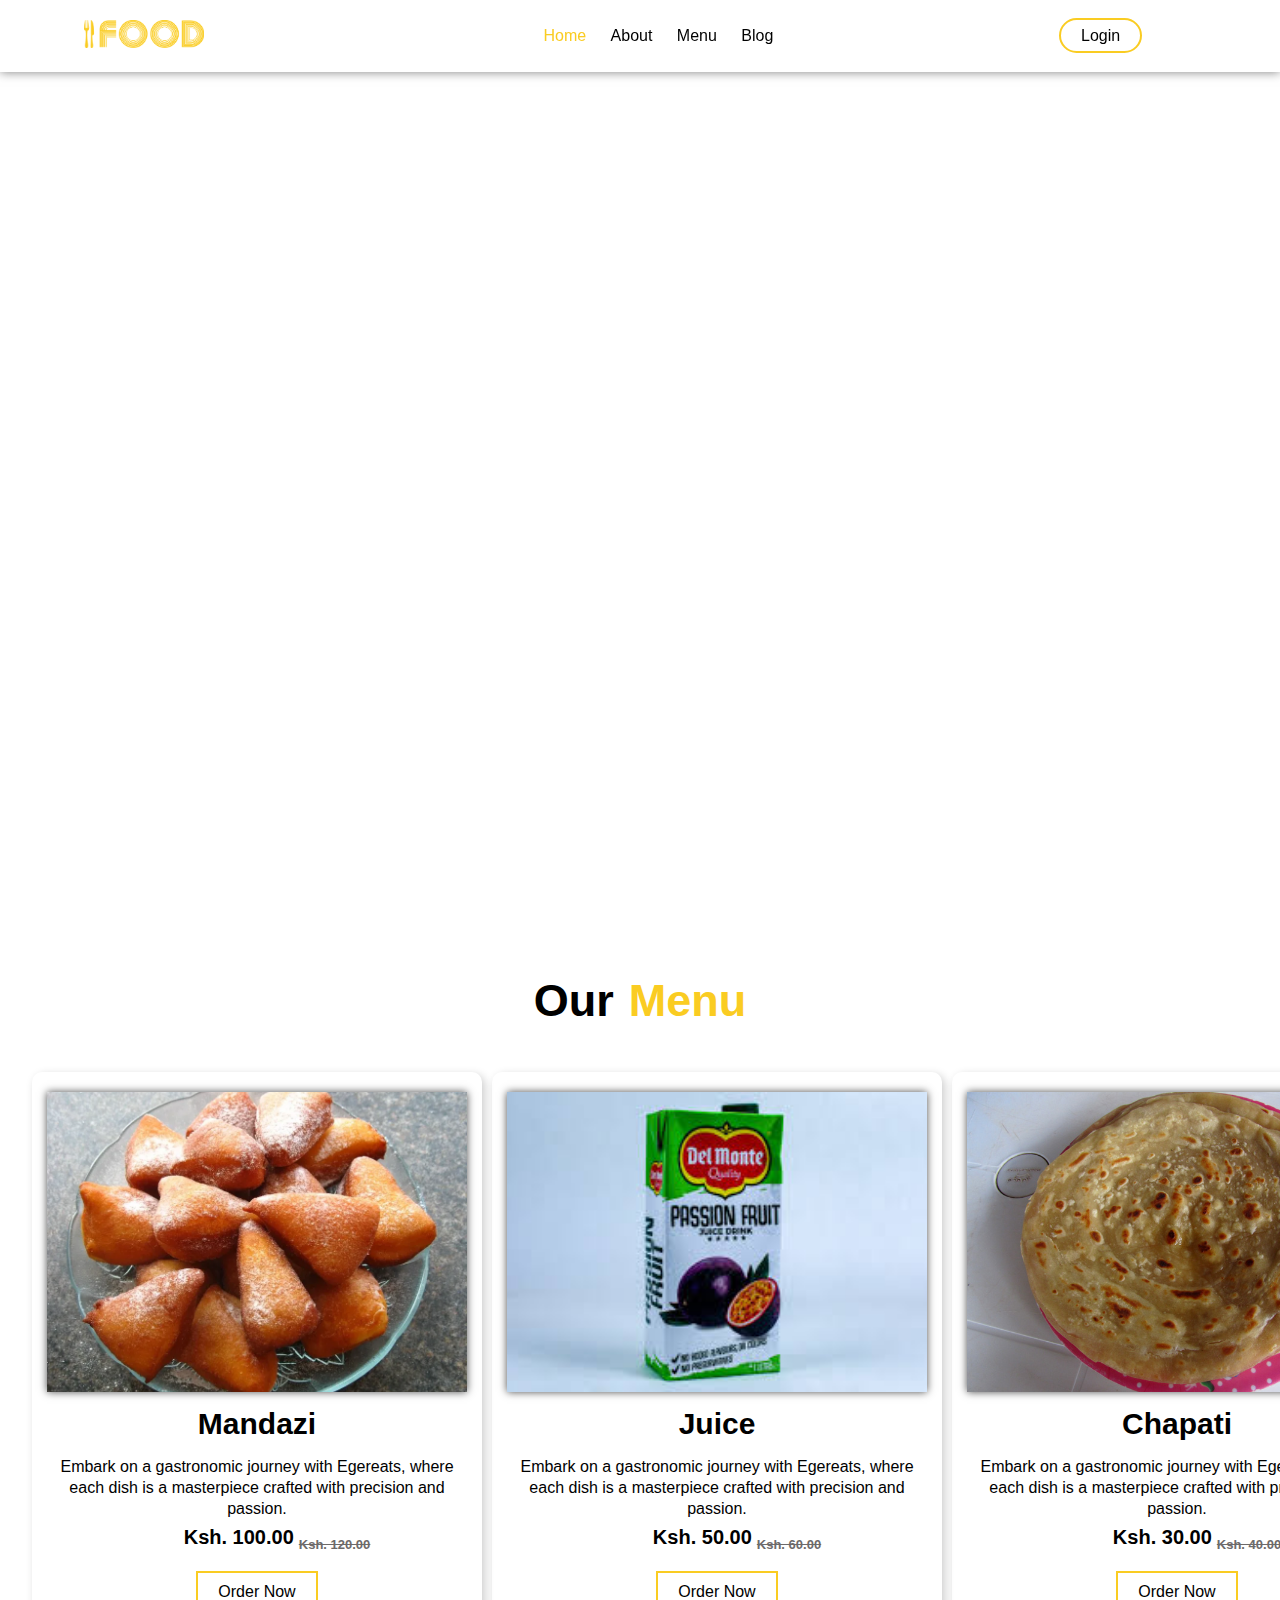
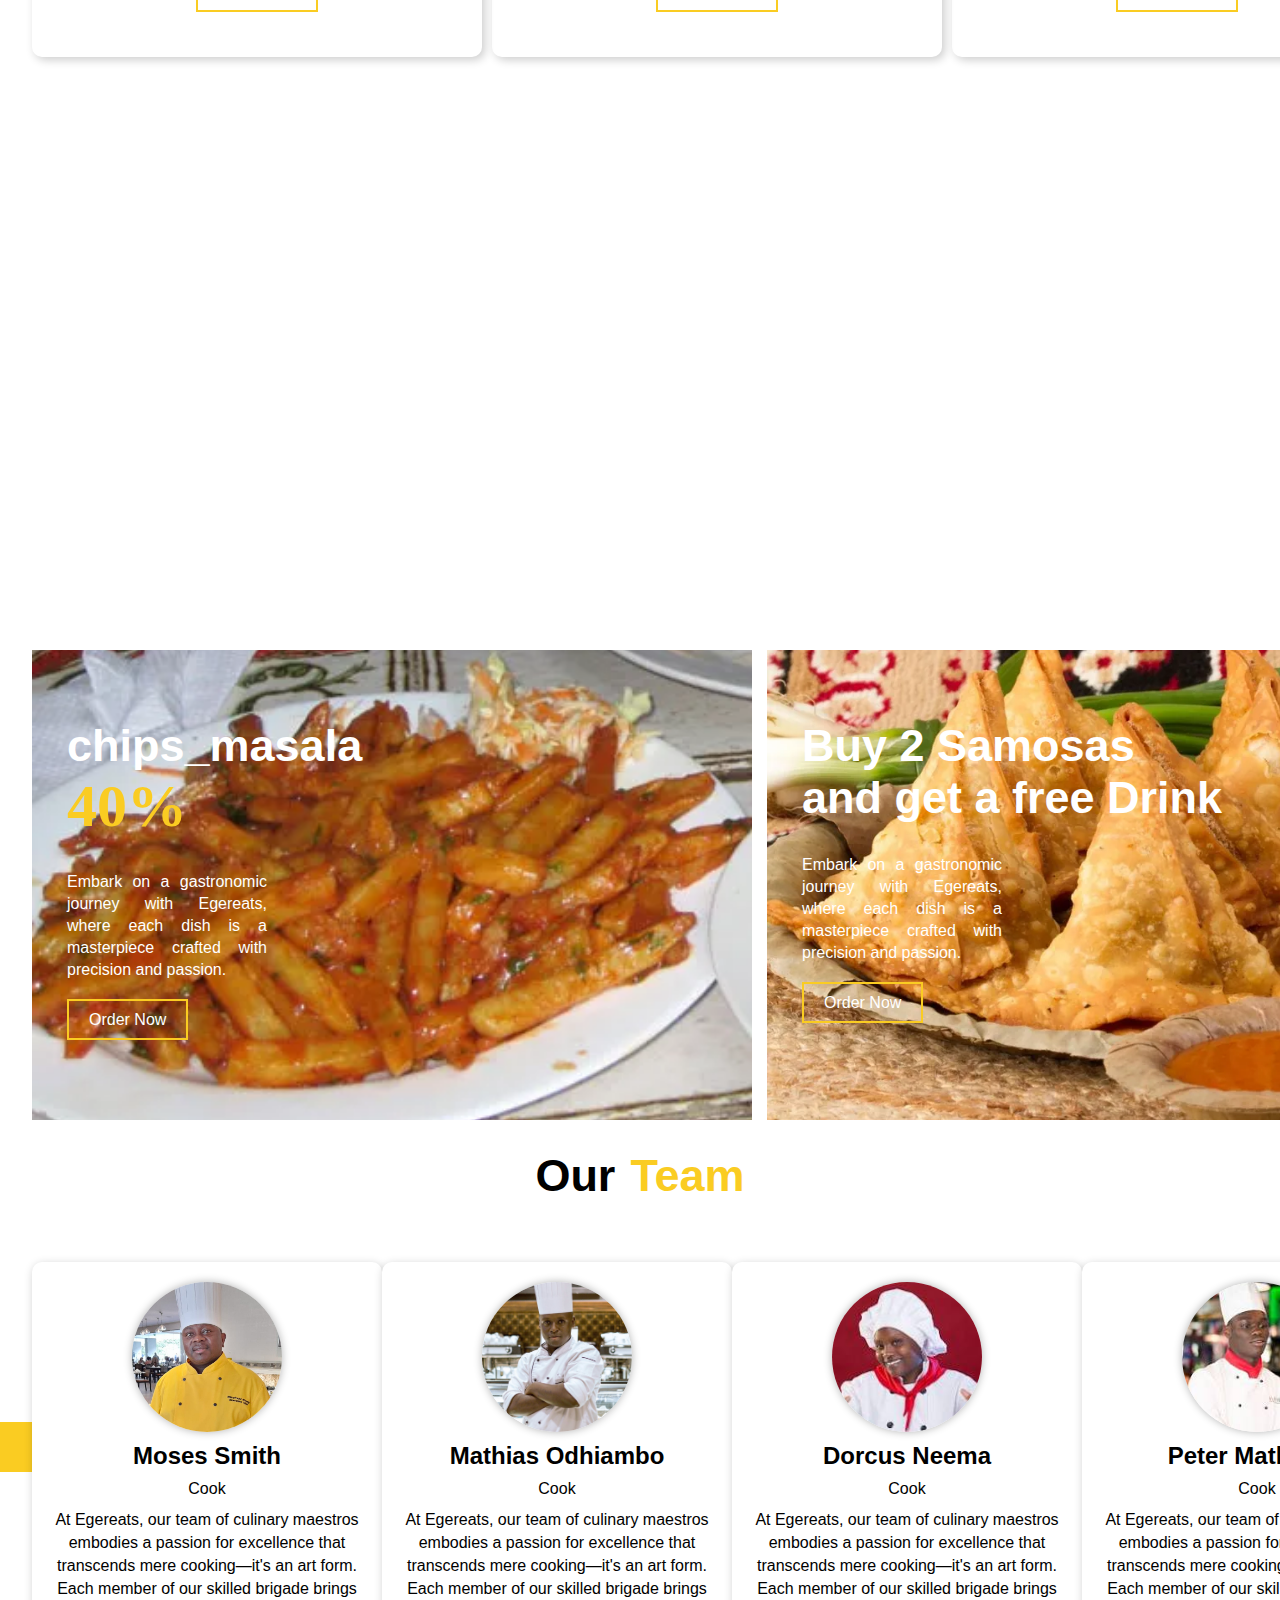
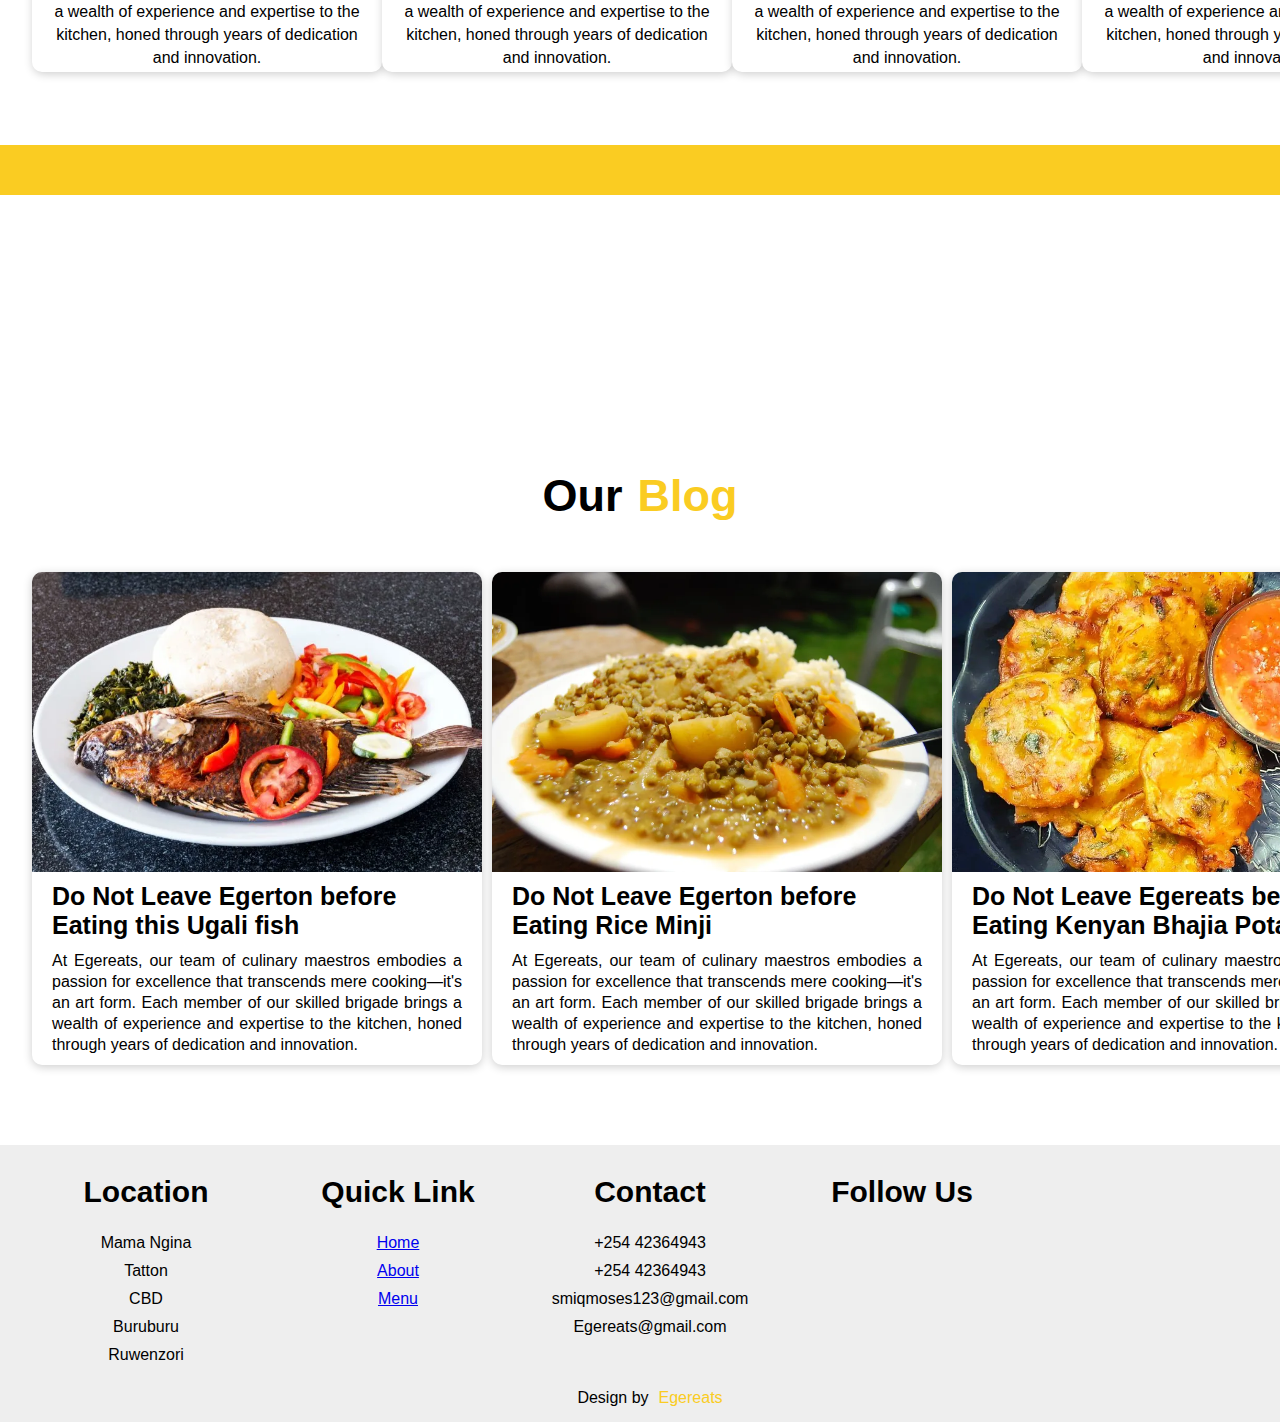
==== index.html @ f9013195 "first commit" ====
<!DOCTYPE html>
<html lang="en">
<head>
    <meta charset="UTF-8">
    <meta http-equiv="X-UA-Compatible" content="IE=edge">
    <meta name="viewport" content="width=device-width, initial-scale=1.0">
    <title>Egereats</title>
    <link rel="stylesheet" href="index.css">
    <link rel="stylesheet" href="https://cdnjs.cloudflare.com/ajax/libs/font-awesome/6.2.0/css/all.min.css" integrity="sha512-xh6O/CkQoPOWDdYTDqeRdPCVd1SpvCA9XXcUnZS2FmJNp1coAFzvtCN9BmamE+4aHK8yyUHUSCcJHgXloTyT2A==" crossorigin="anonymous" referrerpolicy="no-referrer" />
    <link rel="short icon" href="image/short_icon.png">
</head>
<body>

    <section id="Home">

        <nav>

            <div class="logo">
                <a href="index.html"><img src="image/logo.png"></a>
                
            </div>

            <ul>
                <li><a href="index.html" class="action">Home</a></li>
                <li><a href="about.html">About</a></li>
                <li><a href="menu.html">Menu</a></li>
                <li><a href="blog.html">Blog</a></li>
            </ul>

            <div class="login">
                <a href="login.html">Login</a>
            </div>

        </nav>

        <div class="main anim">

            <div class="main_text">

                <h1>Get <span>EgerEats</span> Fresh<span> Food</span> Ordered<br>in minutes</h1>

                <a href="menu.html" class="btn">Order Now</a>


                <p>
                    Indulge in a culinary adventure unlike any other with Egereats, where every bite is crafted with passion and dedication to tantalize your taste buds. 
                    Our agency doesn't just offer treats and food; we deliver an experience. 
                    From delectable sweets to savory delights, our menu is a celebration of flavors from around the world, meticulously curated to satisfy even the most discerning palate. 
                    With a commitment to quality ingredients and artisanal techniques, each dish reflects our unwavering dedication to excellence.
                    Whether you're craving a comforting classic or eager to explore bold new flavors, Egereats is your ultimate culinary companion. 
                    Elevate your dining experience and savor the extraordinary with Egereats today.
                </p>


            </div>

            <div class="main_image">
                <img src="pics/ugali_nyama.webp">
            </div>

        </div>

    </section>




        <!--Menu-->

    <div class="menu">

        <h1>Our<span>Menu</span></h1>

        <div class="menu_box">

            <div class="menu_card">

                <div class="menu_img">
                    <img src="pics/mandazi.webp">
                </div>

                <div class="menu_text">

                    <h2>Mandazi</h2>
                    <p>
                        Embark on a gastronomic journey with Egereats, where each dish is a 
                        masterpiece crafted with precision and passion. 
                    </p>

                    <p class="price">Ksh. 100.00<sub><del>Ksh. 120.00</del></sub></p>

                    <a href="menu.html" class="menu_btn">Order Now</a>

                </div>

            </div>

            <div class="menu_card">

                <div class="menu_img">
                    <img src="pics/juice-3.jpg">
                </div>

                <div class="menu_text">

                    <h2>Juice</h2>
                    <p>
                        Embark on a gastronomic journey with Egereats, 
                        where each dish is a masterpiece crafted with precision and passion. 
                        
                    </p>


                    <p class="price">Ksh. 50.00<sub><del>Ksh. 60.00</del></sub></p>

                    <a href="menu.html" class="menu_btn">Order Now</a>

                </div>

            </div>

            <div class="menu_card">

                <div class="menu_img">
                    <img src="pics/chapati.jpg">
                </div>

                <div class="menu_text">

                    <h2>Chapati</h2>
                    <p>
                        Embark on a gastronomic journey with Egereats, 
                        where each dish is a masterpiece crafted with precision and passion. 
                         
                    </p>


                    <p class="price">Ksh. 30.00<sub><del>Ksh. 40.00</del></sub></p>

                    <a href="menu.html" class="menu_btn">Order Now</a>

                </div>

            </div>

        </div>

    </div>




       <!--Offer-->

    <div class="offer">

        <div class="offer_box">

            <div class="offer_card_1">

                <div class="offer_img">
                    <img src="pics/chips_masala.webp">
                </div>

                <div class="offer_tag">

                    <h2>chips_masala</h2>
                    <h1>40%</h1>
                    <p>
                        Embark on a gastronomic journey with Egereats, 
                        where each dish is a masterpiece crafted with precision and passion. 
                         
                    </p>
                    <a href="menu.html" class="offer_btn">Order Now</a>

                </div>

            </div>

            <div class="offer_card_2">

                <div class="offer_img">
                    <img src="pics/Kenyan-food-Samosas-1.webp">
                </div>

                <div class="offer_tag">

                    <h2>Buy 2 Samosas<br> and get a free Drink</h2>
                    <p>
                        Embark on a gastronomic journey with Egereats, 
                        where each dish is a masterpiece crafted with precision and passion. 
                        
                    </p>
                    <a href="menu.html" class="offer_btn">Order Now</a>

                </div>

            </div>

        </div>

    </div>




    <!--Team-->

    <div class="team">

        <h1>Our<span>Team</span></h1>

        <div class="team_line_1"></div>
        <div class="team_line_2"></div>

        <div class="team_box">

            <div class="team_card">

                <div class="team_img">
                    <img src="pics/chef-1.jpg">
                </div>

                <div class="team_tag">

                    <h2>Moses Smith</h2>
                    <p class="job">Cook</p>
                    <p class="info">
                        At Egereats, our team of culinary maestros embodies a passion 
                        for excellence that transcends mere cooking—it's an art form. 
                        Each member of our skilled brigade brings a wealth of experience 
                        and expertise to the kitchen, honed through years of dedication and innovation. 
                    </p>

                </div>

            </div>

            <div class="team_card">

                <div class="team_img">
                    <img src="pics/chef-3.jpg">
                </div>

                <div class="team_tag">

                    <h2>Mathias Odhiambo</h2>
                    <p class="job">Cook</p>
                    <p class="info">
                        At Egereats, our team of culinary maestros embodies a passion 
                        for excellence that transcends mere cooking—it's an art form. 
                        Each member of our skilled brigade brings a wealth of experience
                         and expertise to the kitchen, honed through years of dedication and innovation. 
                    </p>

                </div>

            </div>

            <div class="team_card">

                <div class="team_img">
                    <img src="pics/chef-4.jpg">
                </div>

                <div class="team_tag">

                    <h2>Dorcus Neema</h2>
                    <p class="job">Cook</p>
                    <p class="info">
                        At Egereats, our team of culinary maestros embodies a passion for 
                        excellence that transcends mere cooking—it's an art form. 
                        Each member of our skilled brigade brings a wealth of experience
                        and expertise to the kitchen, honed through years of dedication and innovation. 
                    </p>

                </div>

            </div>

            <div class="team_card">

                <div class="team_img">
                    <img src="pics/chef-2.jpg">
                </div>

                <div class="team_tag">

                    <h2>Peter Mathenge</h2>
                    <p class="job">Cook</p>
                    <p class="info">
                        At Egereats, our team of culinary maestros embodies a passion 
                        for excellence that transcends mere cooking—it's an art form. 
                        Each member of our skilled brigade brings a wealth of experience 
                        and expertise to the kitchen, honed through years of dedication and innovation. 
                    </p>

                </div>

            </div>

        </div>

    </div>




    <!--Blog-->

    <div class="blog">

        <h1>Our<span>Blog</span></h1>

        <div class="blog_box">

            <div class="blog_card">

                <div class="blog_img">
                    <img src="pics/ugali_fish.webp">
                </div>

                <div class="blog_tag">

                    
                    <h3 class="blog_heading">
                        Do Not Leave Egerton before Eating this Ugali fish
                    </h3>

                    <p class="blog_text">
                        At Egereats, our team of culinary maestros embodies a passion 
                        for excellence that transcends mere cooking—it's an art form. 
                        Each member of our skilled brigade brings a wealth of experience
                        and expertise to the kitchen, honed through years of dedication and innovation. 
                    </p>

                </div>

            </div>

            <div class="blog_card">

                <div class="blog_img">
                    <img src="pics/rice_minji.webp">
                </div>

                <div class="blog_tag">

                    
                    <h3 class="blog_heading">
                        Do Not Leave Egerton before Eating Rice Minji
                    </h3>

                    <p class="blog_text">
                        At Egereats, our team of culinary maestros embodies a passion 
                        for excellence that transcends mere cooking—it's an art form. 
                        Each member of our skilled brigade brings a wealth of experience 
                        and expertise to the kitchen, honed through years of dedication and innovation. 
                    </p>

                </div>

            </div>

            <div class="blog_card">

                <div class="blog_img">
                    <img src="pics/Kenyan-Bhajia-Potato-Fritters.webp">
                </div>

                <div class="blog_tag">

                   
                    <h3 class="blog_heading">
                        Do Not Leave Egereats before Eating Kenyan Bhajia Potato
                    </h3>

                    <p class="blog_text">
                        At Egereats, our team of culinary maestros embodies a passion 
                        for excellence that transcends mere cooking—it's an art form. 
                        Each member of our skilled brigade brings a wealth of experience 
                        and expertise to the kitchen, honed through years of dedication and innovation. 
                    </p>

                    
                </div>

            </div>

        </div>

    </div>



  
    <!--Footer-->

    <footer>

        <div class="footer_main">

            <div class="footer_tag">

                <h2>Location</h2>
                <p>Mama Ngina</p>
                <p>Tatton</p>
                <p>CBD</p>
                <p>Buruburu</p>
                <p>Ruwenzori</p>

            </div>

            <div class="footer_tag">

                <h2>Quick Link</h2>
                <p><a href="index.html" class="action">Home</a></p>
                <p><a href="about.html">About</a></p>
                <p><a href="menu.html">Menu</a></p>
            </div>

            <div class="footer_tag">

                <h2>Contact</h2>
                <p>+254 42364943</p>
                <p>+254 42364943</p>
                <p>smiqmoses123@gmail.com</p>
                <p>Egereats@gmail.com</p>

            </div>

            <div class="footer_tag">

                <h2>Follow Us</h2>
                <i class="fa-brands fa-facebook-f"></i>
                <i class="fa-brands fa-twitter"></i>
                <i class="fa-brands fa-instagram"></i>
                <i class="fa-brands fa-linkedin-in"></i>

            </div>

        </div>

        <p class="end">Design by<span> Egereats</span></p>

    </footer>



    <script src="app.js"></script>    
</body>
</html>
---- index.css ----
*{
    margin: 0;
    padding: 0;
    box-sizing: border-box;
    font-family: sans-serif;
}

section{
    width: 100%;
    height: 100vh;
}

section nav{
    display: flex;
    align-items: center;
    justify-content: space-around;
    background: #fff;
    position: fixed;
    right: 0;
    left: 0;
    z-index: 1000;
    box-shadow: 0 0 10px rgba(0,0,0,0.5);
}

section nav .logo img{
    width: 120px;
    margin: 20px 0;
    position: relative;
    left: -45%;
    cursor: pointer;
}

section nav ul{
    list-style: none;
}

section nav ul li{
    display: inline-block;
    margin: 0 10px;
}

section nav ul li a{
    color: black;
    text-decoration: none;
    transition: 0.3s;
}

section nav ul li a.action{
    color: #facc22;
}

section nav ul li a:hover{
    color: #facc22;
}

section nav .login a{
    color: #000;
    text-decoration: none;
    border: 2px solid #facc22;
    border-radius: 20px;
    padding: 7px 20px;
    transition: 0.3s;
}

section nav .login a:hover{
    background: #facc22;
    color: #fff;
}

section .main{
    display: flex;
    align-items: center;
    justify-content: space-around;
    position: relative;
    top: 80px;
}

section .main .main_text h1{
    color: #000;
    font-size: 75px;
    position: relative;
    top: -25px;
    left: 5%;
}

section .main .main_text h1 span{
    color: #facc22;
    font-family: polo;
}

section .main .main_text p{
    color: #000;
    width: 650px;
    position: relative;
    top: 20px;
    left: 5%;
    line-height: 23px;
    text-align: justify;
}

section .main .main_text .btn i{
    margin-right: 8px;
}

section .main .main_text .btn{
    color: #000;
    text-decoration: none;
    border: 2px solid #facc22;
    padding: 10px 20px;
    position: relative;
    top: 5px;
    left: 50%;
    transition: 0.3s;
}

section .main .main_text .btn:hover{
    color: #fff;
}

section .main .main_text .btn::before{
    content: '';
    position: absolute;
    top: 0;
    left: 0;
    width: 0;
    height: 100%;
    background: #facc22;
    z-index: -1;
    transition: 0.3s;
}

section .main .main_text .btn:hover::before{
    top: unset;
    width: 100%;
    bottom: 0;
}

section .main .main_image img{
    width: 650px;
    animation: animate 5s linear infinite;
    border-radius: 50%;
}




/*Menu*/

.menu{
    width: 100%;
    height: 150vh;
    padding: 75px 0;
}

.menu h1{
    display: flex;
    align-items: center;
    justify-content: center;
    font-size: 45px;
    color: #000;
}

.menu h1 span{
    color: #facc22;
    margin-left: 15px;
}

.menu .menu_box{
    width: 95%;
    margin: 45px auto 0 auto;
    display: grid;
    grid-gap: 30px 10px;
    grid-template-columns: 1fr 1fr 1fr;
}

.menu .menu_box .menu_card{
    /* background-image: url(image/menu_card_bg.png); */
    background-size: cover;
    background-position: center;
    margin: 0 auto;
    width: 450px;
    height: 585px;
    text-align: center;
    cursor: pointer;
    padding: 20px 0;
    border-radius: 10px;
    box-shadow: 3px 3px 10px rgba(0,0,0,0.2);
}

.menu .menu_box .menu_card .menu_img{
    margin: 0 auto;
    width: 420px;
    height: 300px;
    margin-bottom: 15px;
    box-shadow: 0 0 8px rgba(0,0,0,0.7);
}

.menu .menu_box .menu_card .menu_img img{
    width: 100%;
    height: 100%;
    object-fit: cover;
    object-position: center;
}

.menu .menu_box .menu_card .menu_text h2{
    font-size: 30px;
    margin-bottom: 15px;
}

.menu .menu_box .menu_card .menu_text p{
    line-height: 21px;
    margin-bottom: 15px;
    margin: 0 auto;
    width: 400px;
}

.menu .menu_box .menu_card .menu_text .menu_icon{
    color: #facc22;
    margin: 8px 0;
}

.menu .menu_box .menu_card .menu_text .price{
    font-weight: bold;
    font-size: 20px;
    padding: 8px 0;
    margin-left: 45px;
}

.menu .menu_box .menu_card .menu_text .price sub{
    margin-left: 5px;
    color: #6d6a6a;
    font-size: 13px;
}

.menu .menu_box .menu_card .menu_text .menu_btn{
    color: #000;
    text-decoration: none;
    padding: 10px 20px;
    border: 2px solid #facc22;
    position: relative;
    top: 20px;
    z-index: 5;
    transition: 0.3s;
}

.menu .menu_box .menu_card .menu_text .menu_btn:hover{
    color: #fff;
}

.menu .menu_box .menu_card .menu_text .menu_btn::before{
    content: '';
    position: absolute;
    top: 0;
    left: 0;
    width: 0;
    height: 100%;
    background-color: #facc22;
    z-index: -1;
    transition: 0.3s;
}

.menu .menu_box .menu_card .menu_text .menu_btn:hover::before{
    top: unset;
    bottom: 0;
    width: 100%;
}

.menu .menu_box .menu_card .menu_text .menu_btn i{
    margin-right: 8px;
}


/*Offer*/

.offer{
    width: 100%;
    height: auto;
    margin-bottom: 20px;
}

.offer .offer_box{
    width: 95%;
    display: grid;
    grid-template-columns: 1fr 1fr;
    grid-gap: 0 15px;
    margin: 0 auto;
}

.offer .offer_box .offer_card_1{
    width: 720px;
    height: 470px;
}

.offer .offer_box .offer_card_1 .offer_img{
    width: 720px;
    height: 470px;
}

.offer .offer_box .offer_card_1 .offer_img img{
    width: 100%;
    height: 100%;
    object-fit: cover;
    object-position: center;
}

.offer .offer_box .offer_card_1 .offer_tag{
    position: relative;
    bottom: 400px;
    color: #fff;
    padding: 0 35px;
}

.offer .offer_box .offer_card_1 .offer_tag h2{
    font-size: 45px;
}

.offer .offer_box .offer_card_1 .offer_tag h1{
    font-family: QuillScript;
    font-size: 60px;
    color: #facc22;
}

.offer .offer_box .offer_card_1 .offer_tag p{
    margin-top: 30px;
    width: 200px;
    text-align: justify;
    line-height: 22px;
}

.offer .offer_box .offer_card_1 .offer_tag .offer_btn{
    color: #fff;
    border: 2px solid #facc22;
    padding: 10px 20px;
    text-decoration: none;
    position: relative;
    top: 30px;
    z-index: 2;
    transition: 0.3s;
}

.offer .offer_box .offer_card_1 .offer_tag .offer_btn::before{
    content: '';
    position: absolute;
    top: 0;
    left: 0;
    background-color: #facc22;
    width: 0;
    height: 100%;
    transition: 0.3s;
    z-index: -1;
}

.offer .offer_box .offer_card_1 .offer_tag .offer_btn:hover::before{
    width: 100%;
}

.offer .offer_box .offer_card_1 .offer_tag .offer_btn i{
    margin-right: 8px;
}

.offer .offer_box .offer_card_2{
    width: 720px;
    height: 470px;
}

.offer .offer_box .offer_card_2 .offer_img{
    width: 720px;
    height: 470px;
}

.offer .offer_box .offer_card_2 .offer_img img{
    width: 100%;
    height: 100%;
    object-fit: cover;
    object-position: center;
}

.offer .offer_box .offer_card_2 .offer_tag{
    position: relative;
    bottom: 400px;
    color: #fff;
    padding: 0 35px;
}

.offer .offer_box .offer_card_2 .offer_tag h2{
    font-size: 45px;
}

.offer .offer_box .offer_card_2 .offer_tag h1{
    font-family: QuillScript;
    font-size: 60px;
    color: #facc22;
}

.offer .offer_box .offer_card_2 .offer_tag p{
    margin-top: 30px;
    width: 200px;
    text-align: justify;
    line-height: 22px;
}

.offer .offer_box .offer_card_2 .offer_tag .offer_btn{
    color: #fff;
    border: 2px solid #facc22;
    padding: 10px 20px;
    text-decoration: none;
    position: relative;
    top: 30px;
    z-index: 2;
    transition: 0.3s;
}

.offer .offer_box .offer_card_2 .offer_tag .offer_btn::before{
    content: '';
    position: absolute;
    top: 0;
    left: 0;
    background-color: #facc22;
    width: 0;
    height: 100%;
    transition: 0.3s;
    z-index: -1;
}

.offer .offer_box .offer_card_2 .offer_tag .offer_btn:hover::before{
    width: 100%;
}

.offer .offer_box .offer_card_2 .offer_tag .offer_btn i{
    margin-right: 8px;
}





/*Team*/

.team{
    width: 100%;
    height: 100vh;
    padding: 10px 0;
}

.team h1{
    display: flex;
    align-items: center;
    justify-content: center;
    font-size: 45px;
}

.team h1 span{
    color: #facc22;
    margin-left: 15px;
}

.team .team_line_1{
    width: 100%;
    height: 50px;
    background: #facc22;
    position: relative;
    top: 25%;
    z-index: 1;
}

.team .team_line_2{
    width: 100%;
    height: 50px;
    background: #facc22;
    position: relative;
    top: 56%;
    z-index: 1;
}

.team .team_box{
    width: 95%;
    height: auto;
    margin: 0 auto;
    position: relative;
    bottom: 55px;
    padding: 15px 0;
    display: grid;
    grid-template-columns: 1fr 1fr 1fr 1fr;
    grid-gap: 0;
}

.team .team_box .team_card{
    width: 350px;
    height: 410px;
    background: #fff;
    padding: 20px;
    text-align: center;
    border-radius: 10px;
    margin: 0 auto;
    z-index: 5;
    box-shadow: 1px 2px 10px rgba(0,0,0,0.2);
}

.team .team_box .team_card .team_img{
    display: flex;
    align-items: center;
    justify-content: center;
}

.team .team_box .team_card .team_img img{
    width: 150px;
    height: 150px;
    border-radius: 50%;
    object-fit: cover;
    object-position: center;
    box-shadow: 0 0 8px rgba(0,0,0,0.3);
}

.team .team_box .team_card .team_tag h2{
    margin: 10px 0;
}

.team .team_box .team_card .team_tag p.info{
    text-align: center;
    line-height: 23px;
    margin-top: 10px;
}



/*Blog*/

.blog{
    width: 100%;
    height: auto;
    padding: 30px 0;
}

.blog h1{
    color: #000;
    display: flex;
    align-items: center;
    justify-content: center;
    font-size: 45px;
}

.blog h1 span{
    color: #facc22;
    margin-left: 15px;
}

.blog .blog_box{
    width: 95%;
    margin: 50px auto;
    display: grid;
    grid-template-columns: 1fr 1fr 1fr;
    grid-gap: 10px;
}

.blog .blog_box .blog_card{
    margin: 0 auto;
    width: 450px;
    height: auto;
    border-radius: 10px;
    box-shadow: 0 2px 10px rgba(0,0,0,0.2);
}

.blog .blog_box .blog_card .blog_img{
    width: 450px;
    height: 300px;
    overflow: hidden;
    border-top-left-radius: 10px;
    border-top-right-radius: 10px;
}

.blog .blog_box .blog_card .blog_img img{
    width: 100%;
    height: 100%;
    object-fit: cover;
    object-position: center;
}

.blog .blog_box .blog_card .blog_tag .blog_date{
    width: 100%;
    color: #facc22;
    padding: 15px 0 0 20px;
    font-size: 14px;
}

.blog .blog_box .blog_card .blog_tag .blog_date i{
    margin-left: 8px;
    font-size: 14px;
    cursor: pointer;
}

.blog .blog_box .blog_card .blog_tag .blog_heading{
    padding: 10px 20px 10px 20px;
    font-size: 25px;
}

.blog .blog_box .blog_card .blog_tag .blog_text{
    padding: 0 20px 10px 20px;
    text-align: justify;
    line-height: 21px;
}

.blog .blog_box .blog_card .blog_tag hr{
    width: 95%;
    margin: 0 auto;
    height: 1px;
    border: 0;
    background: #facc22;
    border-radius: 5px;
}

.blog .blog_box .blog_card .blog_tag .view_and_like{
    padding: 10px 20px 25px 20px;
    display: flex;
    align-items: center;
    justify-content: space-between;
}

.blog .blog_box .blog_card .blog_tag .view_and_like .view{
    display: flex;
    align-items: center;
}

.blog .blog_box .blog_card .blog_tag .view_and_like .view p{
    margin-right: 10px;
    font-size: 14px;
}

.blog .blog_box .blog_card .blog_tag .view_and_like .like{
    display: flex;
    align-items: center;
    font-size: 14px;
}

.blog .blog_box .blog_card .blog_tag .view_and_like .like i{
    cursor: pointer;
    margin-left: 5px;
}




/*Footer*/

footer{
    width: 100%;
    padding: 30px 0 0 20px;
    background: #eeeeee;
}

footer .footer_main{
    display: grid;
    grid-template-columns: 1fr 1fr 1fr 1fr 1fr;
}

footer .footer_main .footer_tag{
    text-align: center;
}

footer .footer_main .footer_tag h2{
    color: #000;
    margin-bottom: 25px;
    font-size: 30px;
}

footer .footer_main .footer_tag p{
    margin: 10px 0;
}

footer .footer_main .footer_tag i{
    margin: 0 5px;
    cursor: pointer;
}

footer .footer_main .footer_tag i:hover{
    color: #facc22;
}

footer .end{
    display: flex;
    align-items: center;
    justify-content: center;
    padding: 15px 0;
}

footer .end span{
    color: #facc22;
    margin-left: 10px;
}

::-webkit-scrollbar{
    width: 10px;
}

::-webkit-scrollbar-thumb{
    background: #facc22;
    border-radius: 30px;
}

.anim{
    opacity: 0;
    transform: translateY(40px);
    animation: moveup 0.5s linear forwards;
}

@keyframes moveup{
    100%{
        opacity: 1;
        transform: translateY(0);
    }
}


@keyframes animate{
    0%{
        transform: scale(1.1);
    }
    50%{
        transform: scale(1);
    }
    100%{
        transform: scale(1.1);
    }
}
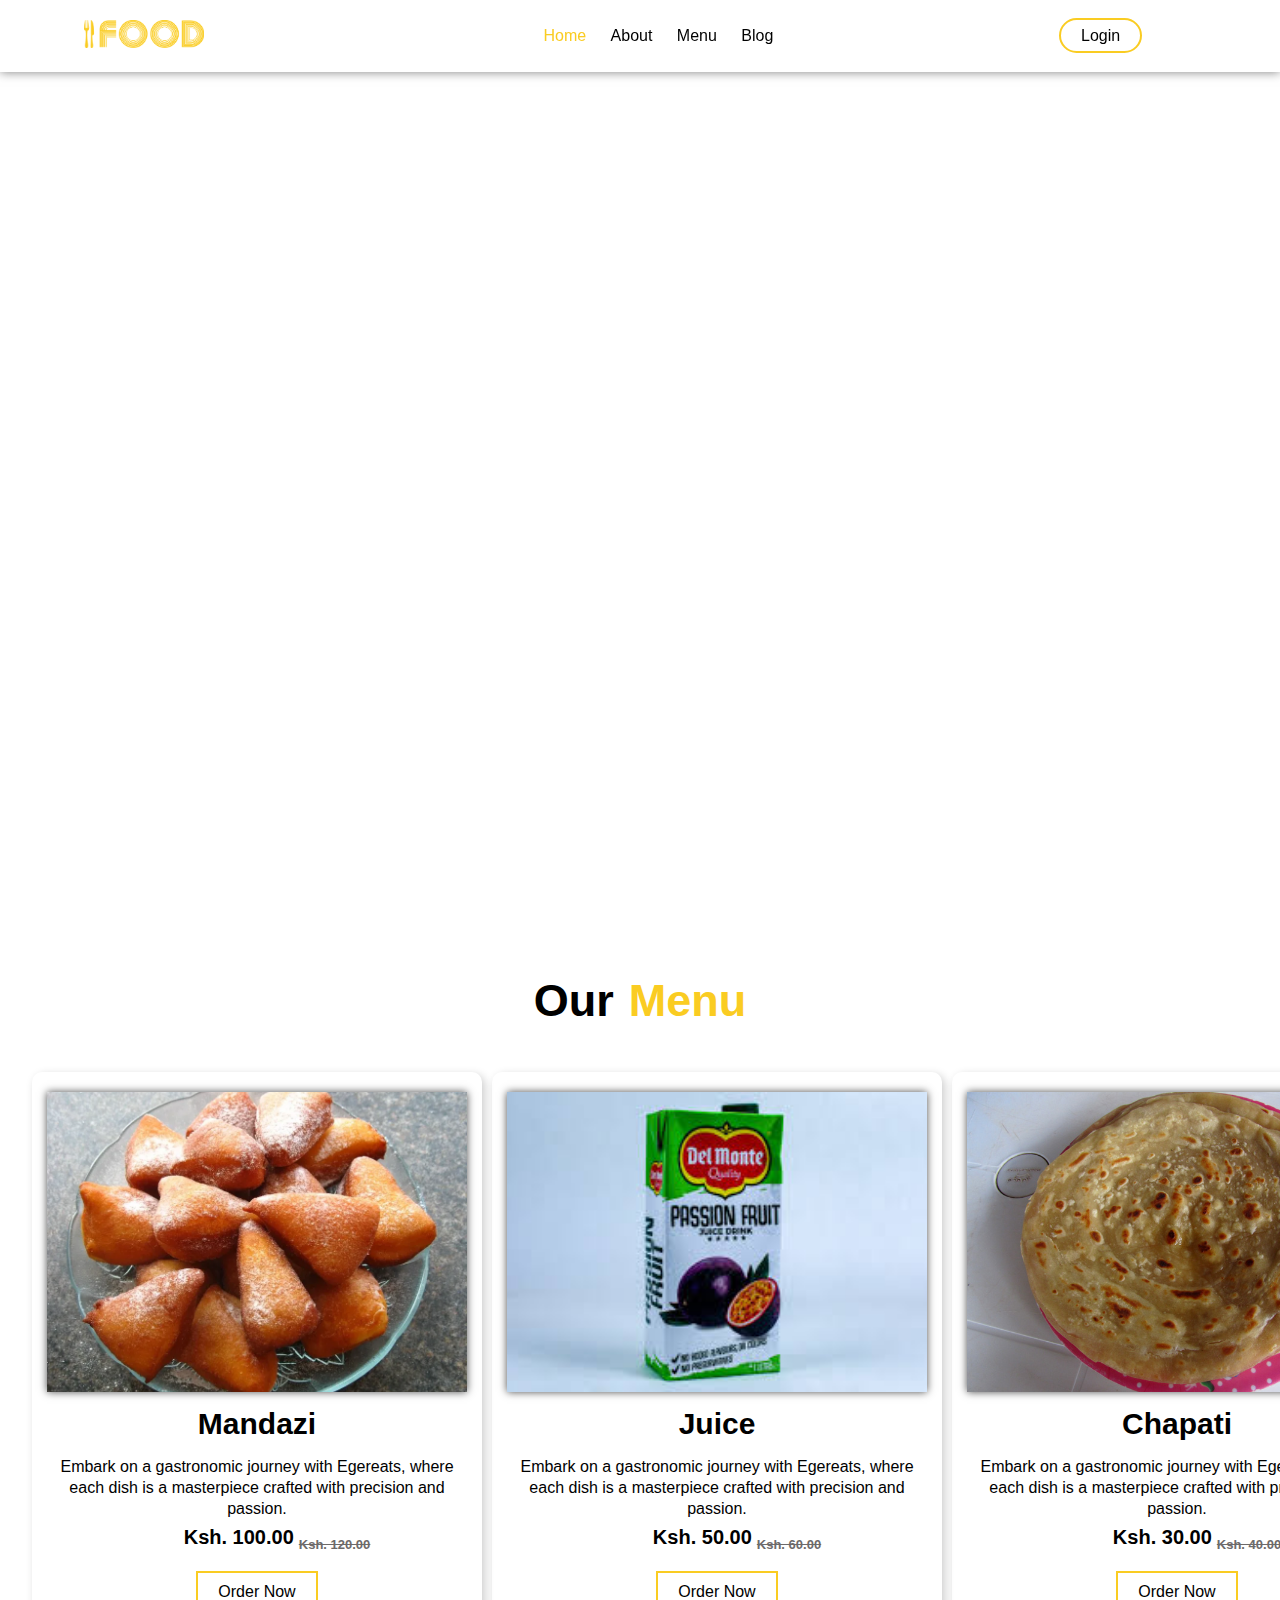
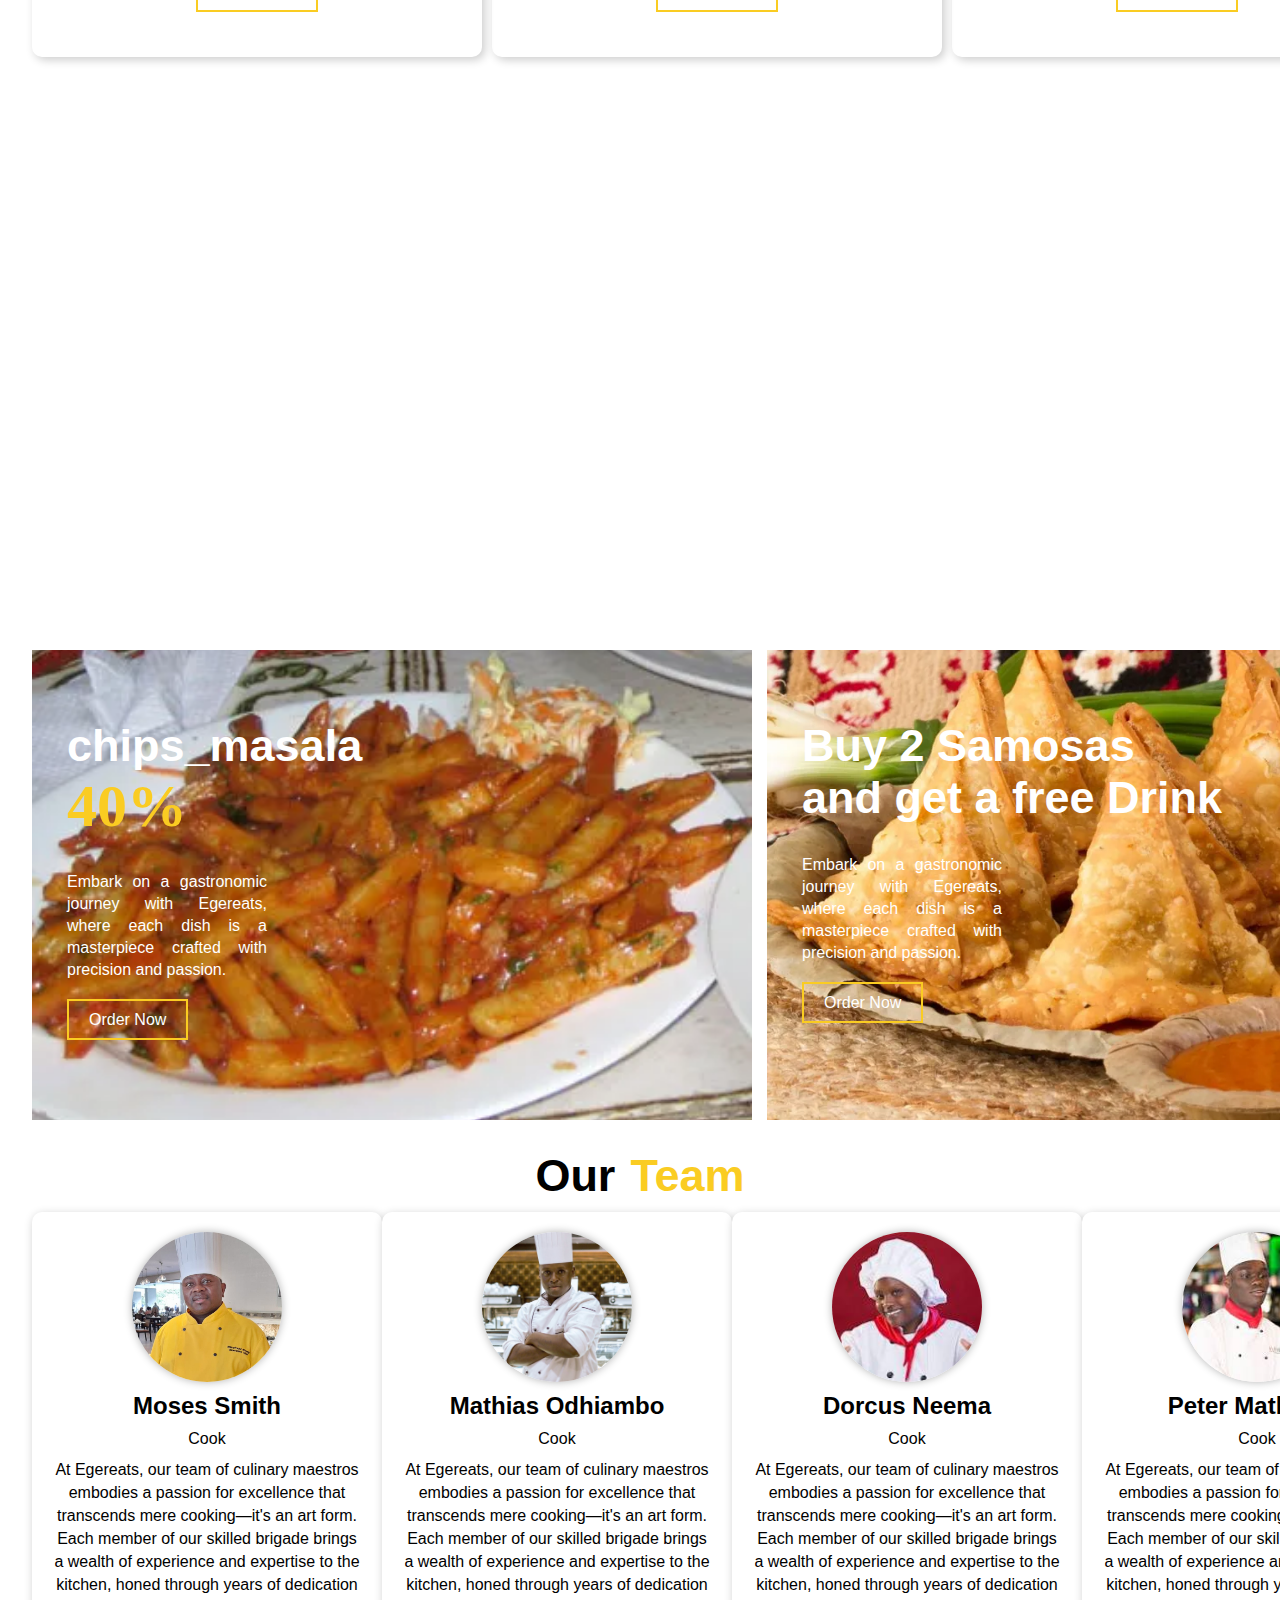
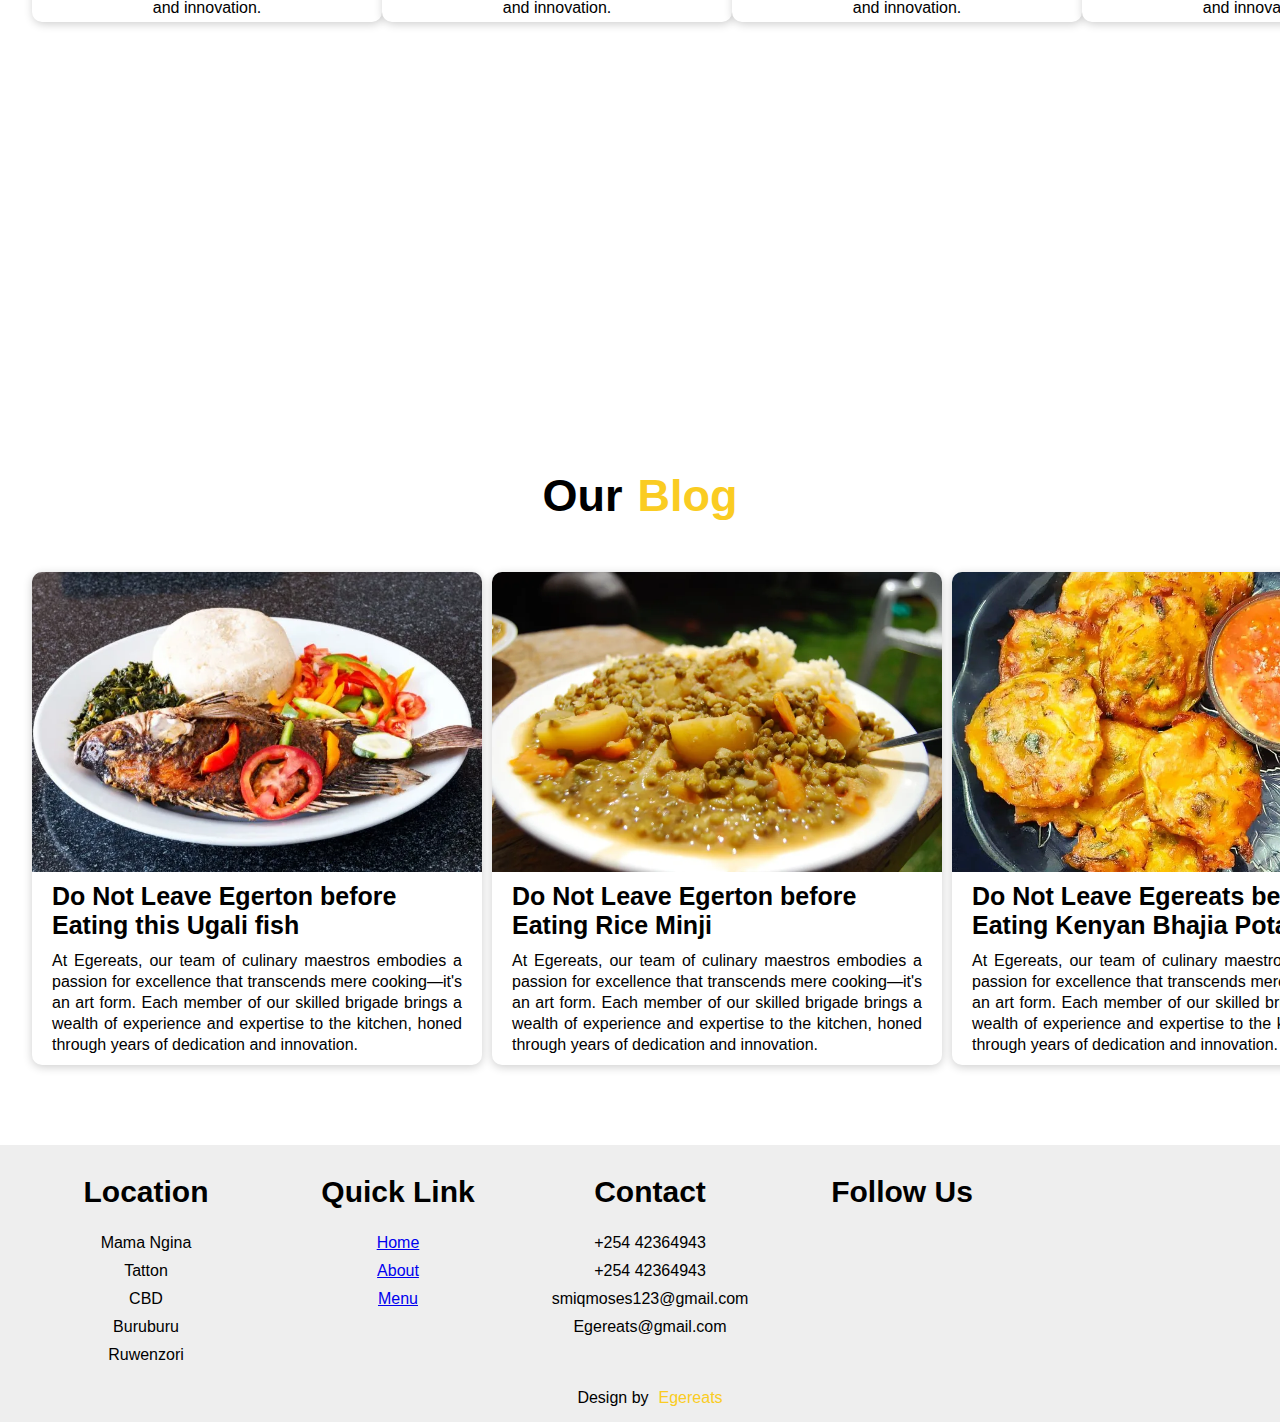
==== commit e188619f: "second commit" ====
--- a/index.html
+++ b/index.html
@@ -8,6 +8,8 @@
     <link rel="stylesheet" href="index.css">
     <link rel="stylesheet" href="https://cdnjs.cloudflare.com/ajax/libs/font-awesome/6.2.0/css/all.min.css" integrity="sha512-xh6O/CkQoPOWDdYTDqeRdPCVd1SpvCA9XXcUnZS2FmJNp1coAFzvtCN9BmamE+4aHK8yyUHUSCcJHgXloTyT2A==" crossorigin="anonymous" referrerpolicy="no-referrer" />
     <link rel="short icon" href="image/short_icon.png">
+    <script src="https://cdn.jsdelivr.net/npm/bootstrap@5.2.3/dist/js/bootstrap.bundle.min.js"></script>
+
 </head>
 <body>
 
@@ -47,8 +49,7 @@
                     Our agency doesn't just offer treats and food; we deliver an experience. 
                     From delectable sweets to savory delights, our menu is a celebration of flavors from around the world, meticulously curated to satisfy even the most discerning palate. 
                     With a commitment to quality ingredients and artisanal techniques, each dish reflects our unwavering dedication to excellence.
-                    Whether you're craving a comforting classic or eager to explore bold new flavors, Egereats is your ultimate culinary companion. 
-                    Elevate your dining experience and savor the extraordinary with Egereats today.
+                    
                 </p>
 
 
@@ -210,9 +211,6 @@
 
         <h1>Our<span>Team</span></h1>
 
-        <div class="team_line_1"></div>
-        <div class="team_line_2"></div>
-
         <div class="team_box">
 
             <div class="team_card">
--- a/index.css
+++ b/index.css
@@ -454,30 +454,12 @@
     margin-left: 15px;
 }
 
-.team .team_line_1{
-    width: 100%;
-    height: 50px;
-    background: #facc22;
-    position: relative;
-    top: 25%;
-    z-index: 1;
-}
-
-.team .team_line_2{
-    width: 100%;
-    height: 50px;
-    background: #facc22;
-    position: relative;
-    top: 56%;
-    z-index: 1;
-}
-
 .team .team_box{
     width: 95%;
     height: auto;
     margin: 0 auto;
     position: relative;
-    bottom: 55px;
+    bottom: 5px;
     padding: 15px 0;
     display: grid;
     grid-template-columns: 1fr 1fr 1fr 1fr;
@@ -720,4 +702,213 @@
     100%{
         transform: scale(1.1);
     }
+}
+
+
+@media only screen and (max-width: 600px) {
+    .left, .main, .right {
+      width: 100%; /* The width is 100%, when the viewport is 800px or smaller */
+    }
+
+    /* navigation */
+    section{
+        width: 100%;
+        height: 100vh;
+    }
+    
+    section nav{
+        display: flex;
+        align-items: left;
+        justify-content: flex-start;
+        height: 10vh;
+        position: fixed;
+        right: 0;
+        left: 0;
+        z-index: 1000;
+        box-shadow: 0 0 10px rgba(0,0,0,0.5);
+    }
+    
+    section nav .logo img{
+        display: none;
+
+    }
+    
+    
+    section nav ul li{
+        display: inline-block;
+        margin: 0 10px;
+    }
+    
+    section nav ul li a{
+        text-align: left;
+    }
+       
+    
+    section .main{
+        display: flex;
+        align-items: center;
+        justify-content: space-around;
+        position: relative;
+        top: 80px;
+    }
+    
+    section .main .main_text h1{
+        font-size: 30px;
+        left: 0;
+    }
+    
+    
+    section .main .main_text p{
+        width: 300px;
+    }
+    
+    
+    section .main .main_text .btn{
+        padding: 7px 15px;
+        left: 0;
+    }
+     
+    section .main .main_image img{
+        visibility: hidden;
+        display: none;
+
+    }
+    
+    /* our menu */
+    .menu{
+        width: 100%;
+        height: 380vh;
+             
+    }
+    
+    .menu h1{
+        font-size: 45px;
+        justify-items: flex-start;
+        
+    }
+    
+    
+    .menu .menu_box{
+        width: 95%;
+        display: list-item;
+        margin: 45px auto 0 auto;
+        grid-gap: 30px 10px;
+        grid-template-columns: 1fr 1fr 1fr;
+    }
+    
+    .menu .menu_box .menu_card{
+        display: grid;
+        margin: 0 auto;
+        max-width: 350px;
+        text-align: center;
+        grid-template-columns: 1fr;
+        grid-auto-rows: auto;
+       
+    }
+    
+    .menu .menu_box .menu_card .menu_img{
+        margin: 0 auto;
+        width: 100%;
+        max-width: 250px;
+        margin-left: 8%;
+        height: 300px;
+        margin-bottom: 15px;
+        box-shadow: 0 0 8px rgba(0,0,0,0.7);
+    }
+    
+    .menu .menu_box .menu_card .menu_img img{
+        width: 100%;
+        margin-left: 0%;
+        
+    }
+    
+    .menu .menu_box .menu_card .menu_text h2{
+        font-size: 30px;
+        margin-bottom: 15px;
+    }
+    
+    .menu .menu_box .menu_card .menu_text p{
+        line-height: 21px;
+        margin-bottom: 15px;
+        margin: 0 auto;
+        width: 400px;
+        font-size: 14px;
+    }
+    
+    .menu .menu_box .menu_card .menu_text .menu_icon{
+        color: #facc22;
+        margin: 8px 0;
+    }  
+
+    /* offer*/
+
+    .offer{
+        width: 100%;
+        height: 190vh;
+    }
+
+    .offer .offer_box{
+        display: list-item;
+        justify-content: space-between;
+
+    }
+
+    .offer .offer_box .offer_card_1 .offer_img{
+        width: 350px;
+        height: 470px;
+    }
+    
+    .offer .offer_box .offer_card_2 .offer_img{
+        width: 350px;
+        height: 470px;
+    }
+    
+    /* our team */
+    
+    .team .team_box{
+        width: 95%;
+        height: 200vh;
+        display: list-item;
+        grid-template-columns: 1fr 1fr 1fr 1fr;
+        grid-gap: 0;
+    }
+
+    /* blog */ 
+
+    .blog{
+        width: 100%;
+        height: auto;
+        padding: 30px 0;
+    }
+
+    .blog .blog_box{
+        width: 95%;
+        margin: 50px auto;
+        display: list-item;
+        grid-template-columns: 1fr 1fr 1fr;
+        grid-gap: 10px;
+    }
+    
+    .blog .blog_box .blog_card{
+        margin: 0 auto;
+        width: 350px;
+        height: auto;
+        bottom: 5px;
+        border-radius: 10px;
+        box-shadow: 0 2px 10px rgba(0,0,0,0.2);
+    }
+
+    .blog .blog_box .blog_card .blog_img{
+        width: 350px;
+
+    }
+
+    /* footer */
+    footer .footer_main{
+        display: list-item;
+        grid-template-columns: 1fr 1fr 1fr 1fr 1fr;
+    }
+    
+
+
 }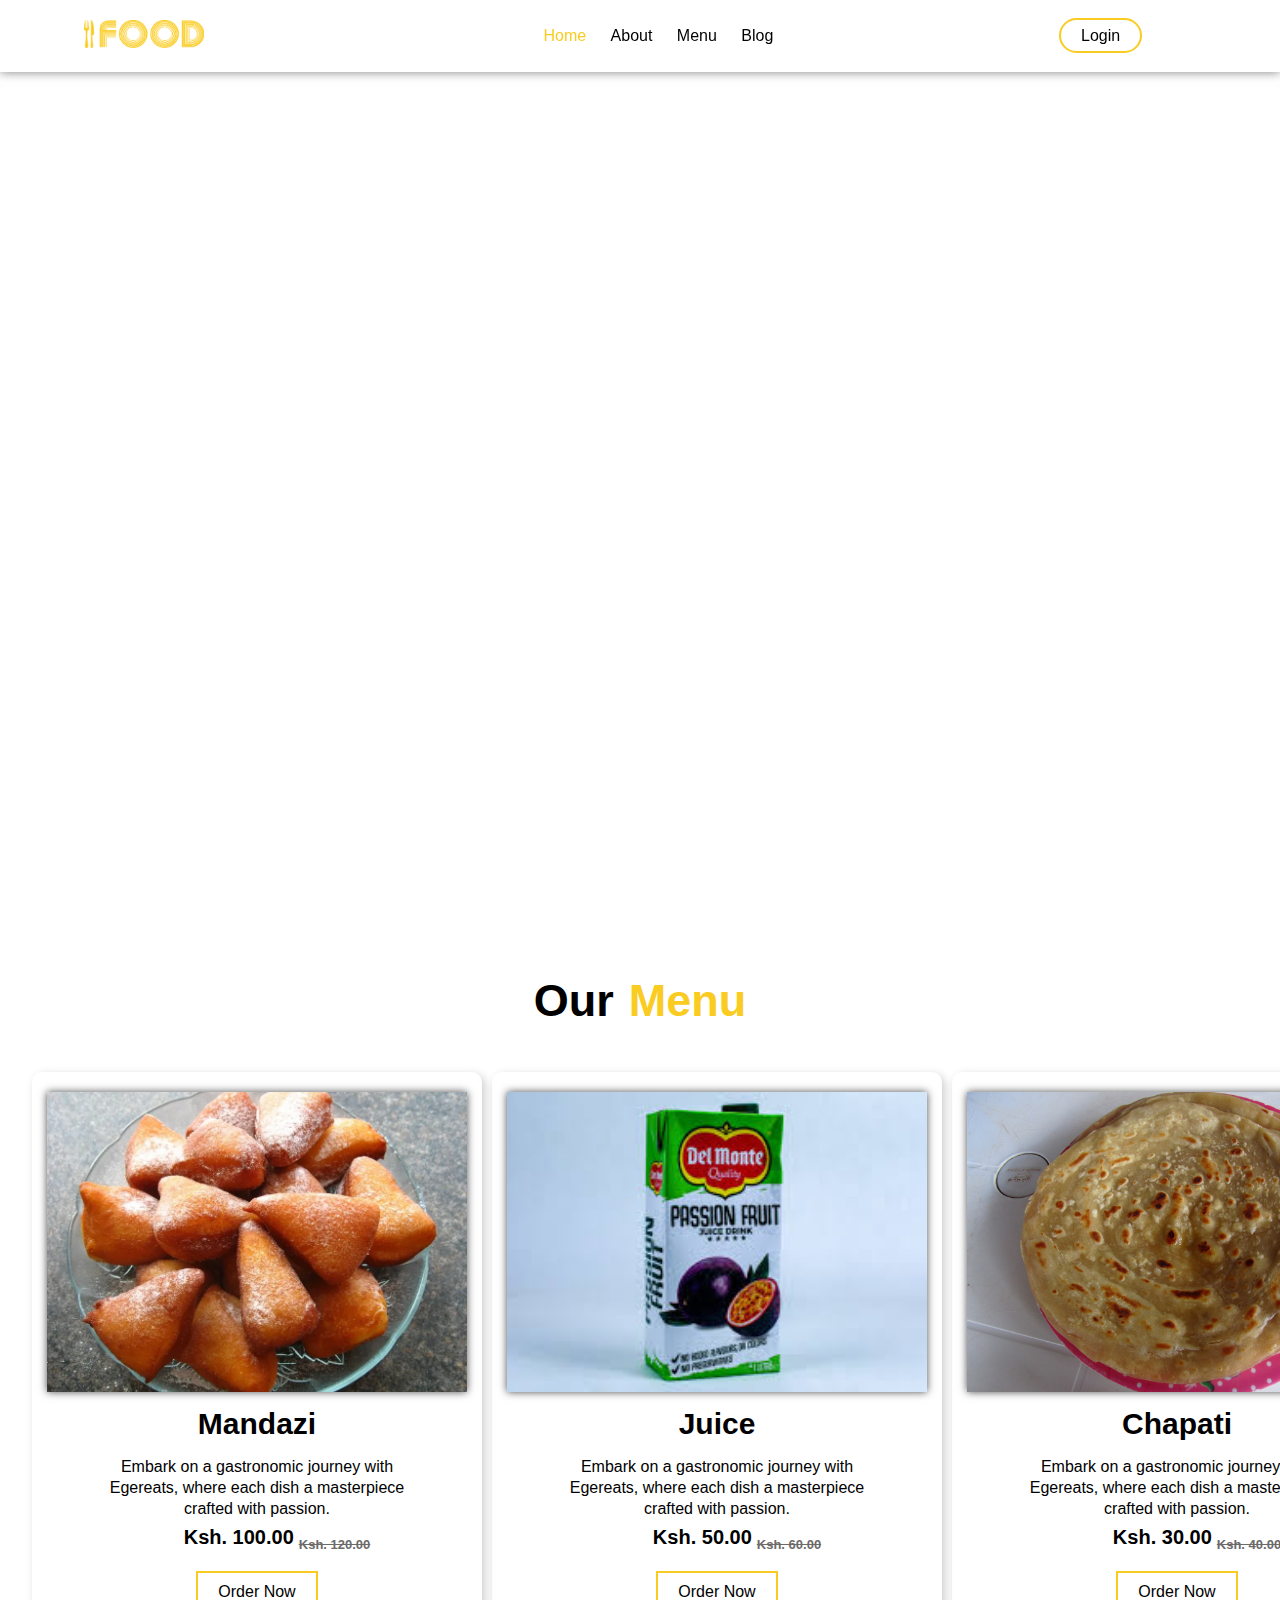
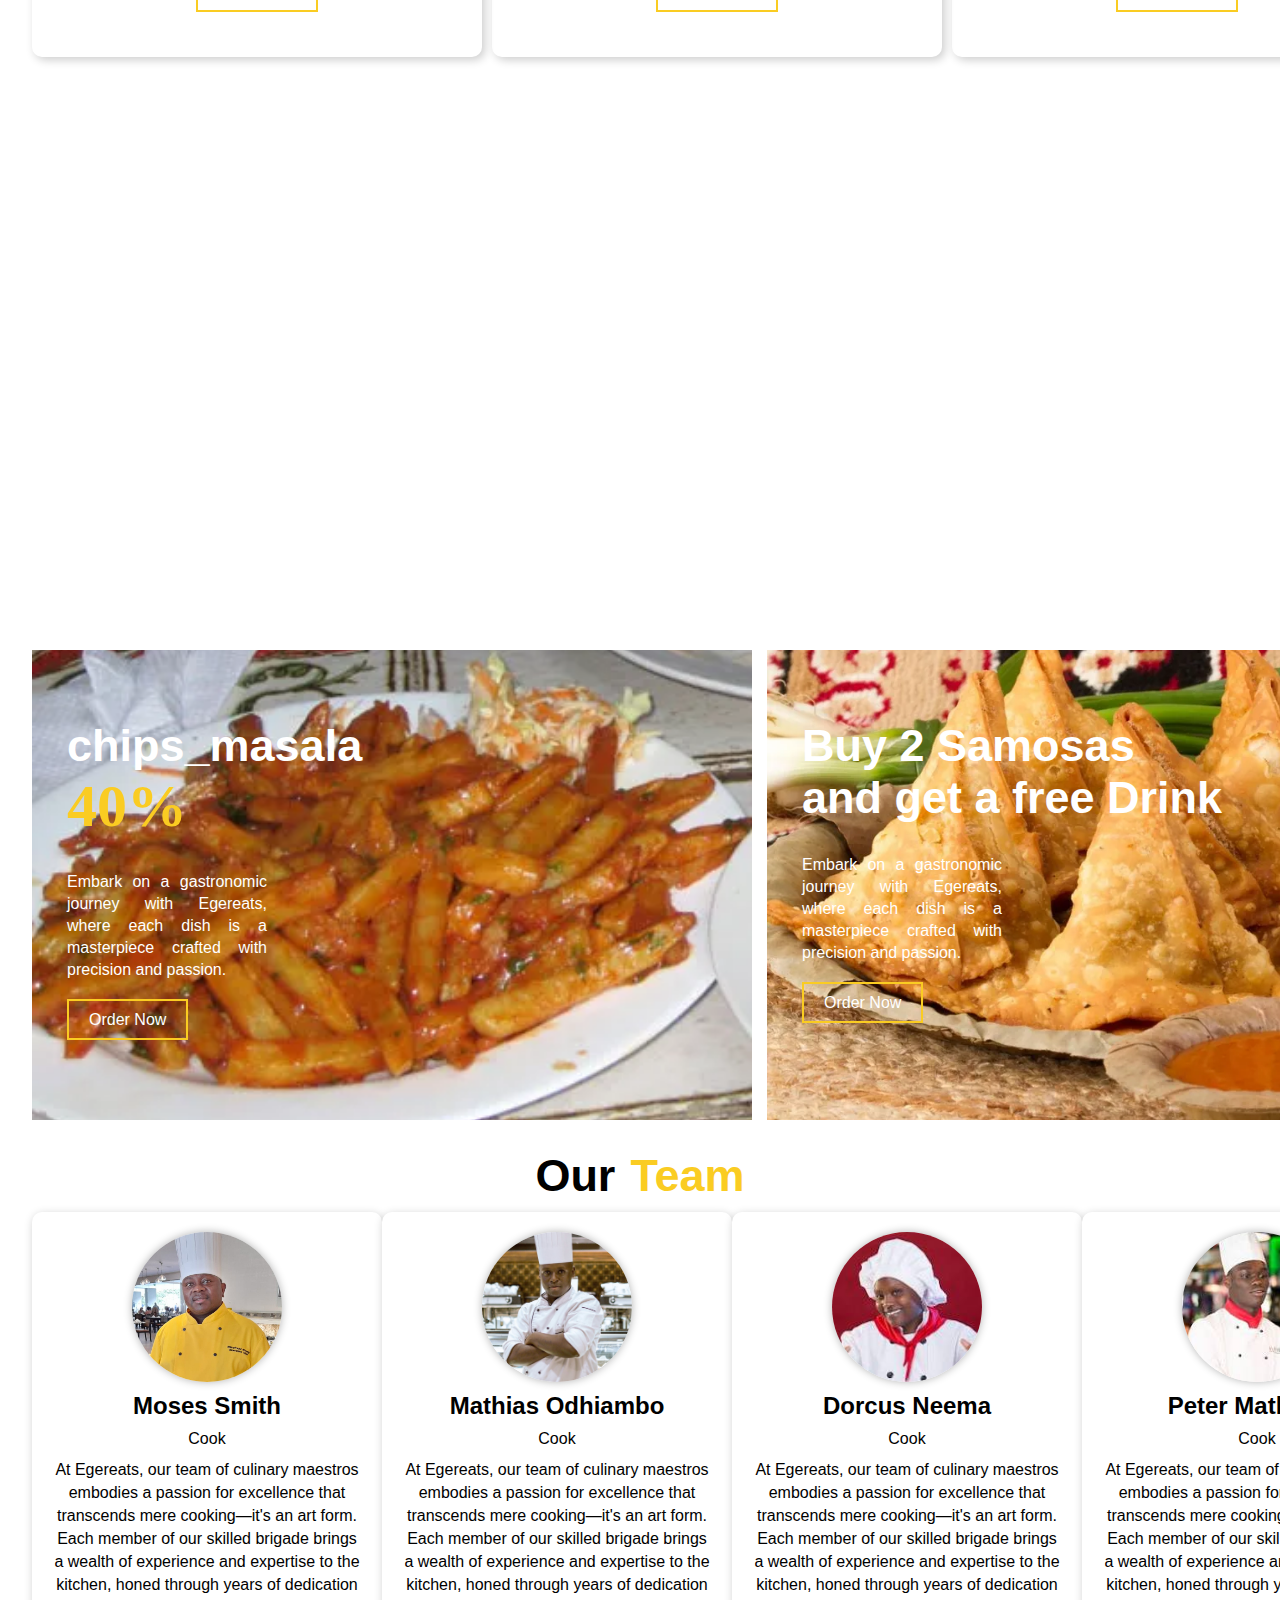
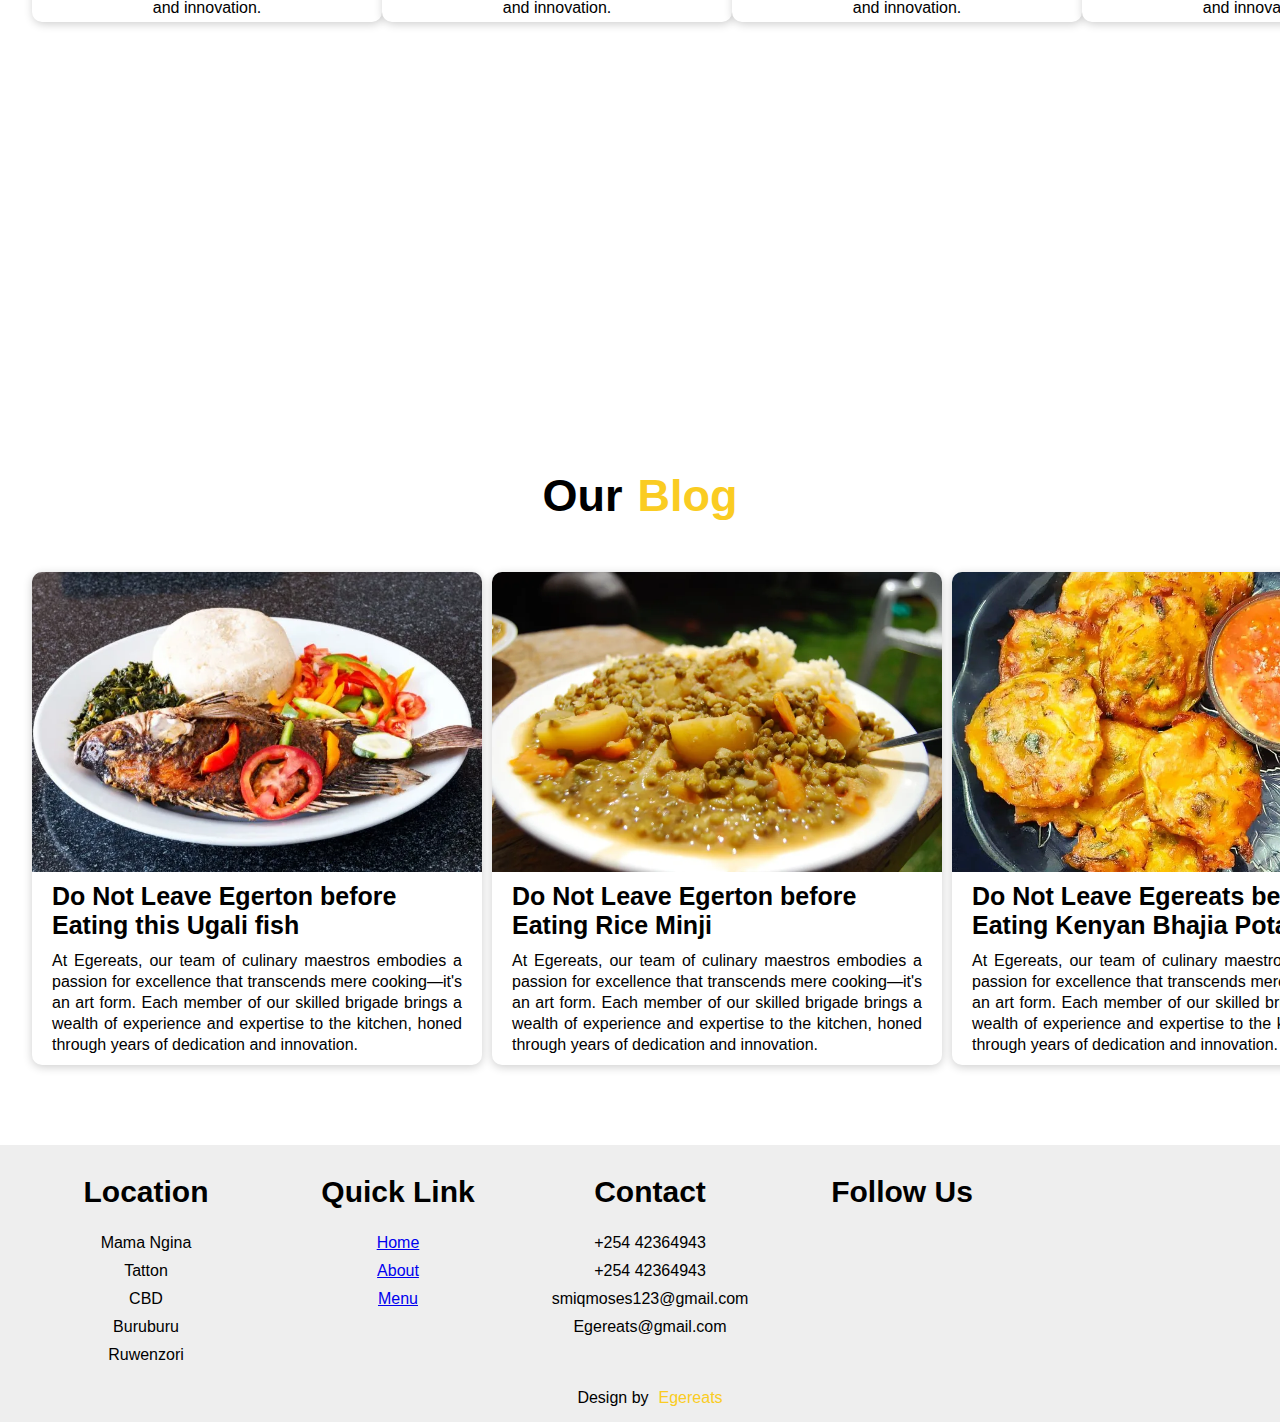
==== commit 26eda527: "third commit" ====
--- a/index.html
+++ b/index.html
@@ -84,8 +84,9 @@
 
                     <h2>Mandazi</h2>
                     <p>
-                        Embark on a gastronomic journey with Egereats, where each dish is a 
-                        masterpiece crafted with precision and passion. 
+                        Embark on a gastronomic journey with<br>Egereats,
+                        where each dish a masterpiece<br>crafted with
+                        passion. 
                     </p>
 
                     <p class="price">Ksh. 100.00<sub><del>Ksh. 120.00</del></sub></p>
@@ -106,8 +107,9 @@
 
                     <h2>Juice</h2>
                     <p>
-                        Embark on a gastronomic journey with Egereats, 
-                        where each dish is a masterpiece crafted with precision and passion. 
+                        Embark on a gastronomic journey with<br>Egereats,
+                        where each dish a masterpiece<br>crafted with
+                        passion. 
                         
                     </p>
 
@@ -130,9 +132,10 @@
 
                     <h2>Chapati</h2>
                     <p>
-                        Embark on a gastronomic journey with Egereats, 
-                        where each dish is a masterpiece crafted with precision and passion. 
-                         
+                        Embark on a gastronomic journey with<br>Egereats,
+                        where each dish a masterpiece<br>crafted with
+                        passion.
+                        
                     </p>
 
 
--- a/index.css
+++ b/index.css
@@ -704,7 +704,7 @@
     }
 }
 
-
+/* Mobile phones */
 @media only screen and (max-width: 600px) {
     .left, .main, .right {
       width: 100%; /* The width is 100%, when the viewport is 800px or smaller */
@@ -713,7 +713,7 @@
     /* navigation */
     section{
         width: 100%;
-        height: 100vh;
+        height: 85vh;
     }
     
     section nav{
@@ -777,7 +777,7 @@
     /* our menu */
     .menu{
         width: 100%;
-        height: 380vh;
+        height: 370vh;
              
     }
     
@@ -825,6 +825,7 @@
     .menu .menu_box .menu_card .menu_text h2{
         font-size: 30px;
         margin-bottom: 15px;
+        text-align: inherit;
     }
     
     .menu .menu_box .menu_card .menu_text p{
@@ -833,6 +834,7 @@
         margin: 0 auto;
         width: 400px;
         font-size: 14px;
+        text-align: justify;
     }
     
     .menu .menu_box .menu_card .menu_text .menu_icon{
@@ -844,7 +846,7 @@
 
     .offer{
         width: 100%;
-        height: 190vh;
+        height: 175vh;
     }
 
     .offer .offer_box{
@@ -908,7 +910,7 @@
         display: list-item;
         grid-template-columns: 1fr 1fr 1fr 1fr 1fr;
     }
-    
+ 
 
 
 }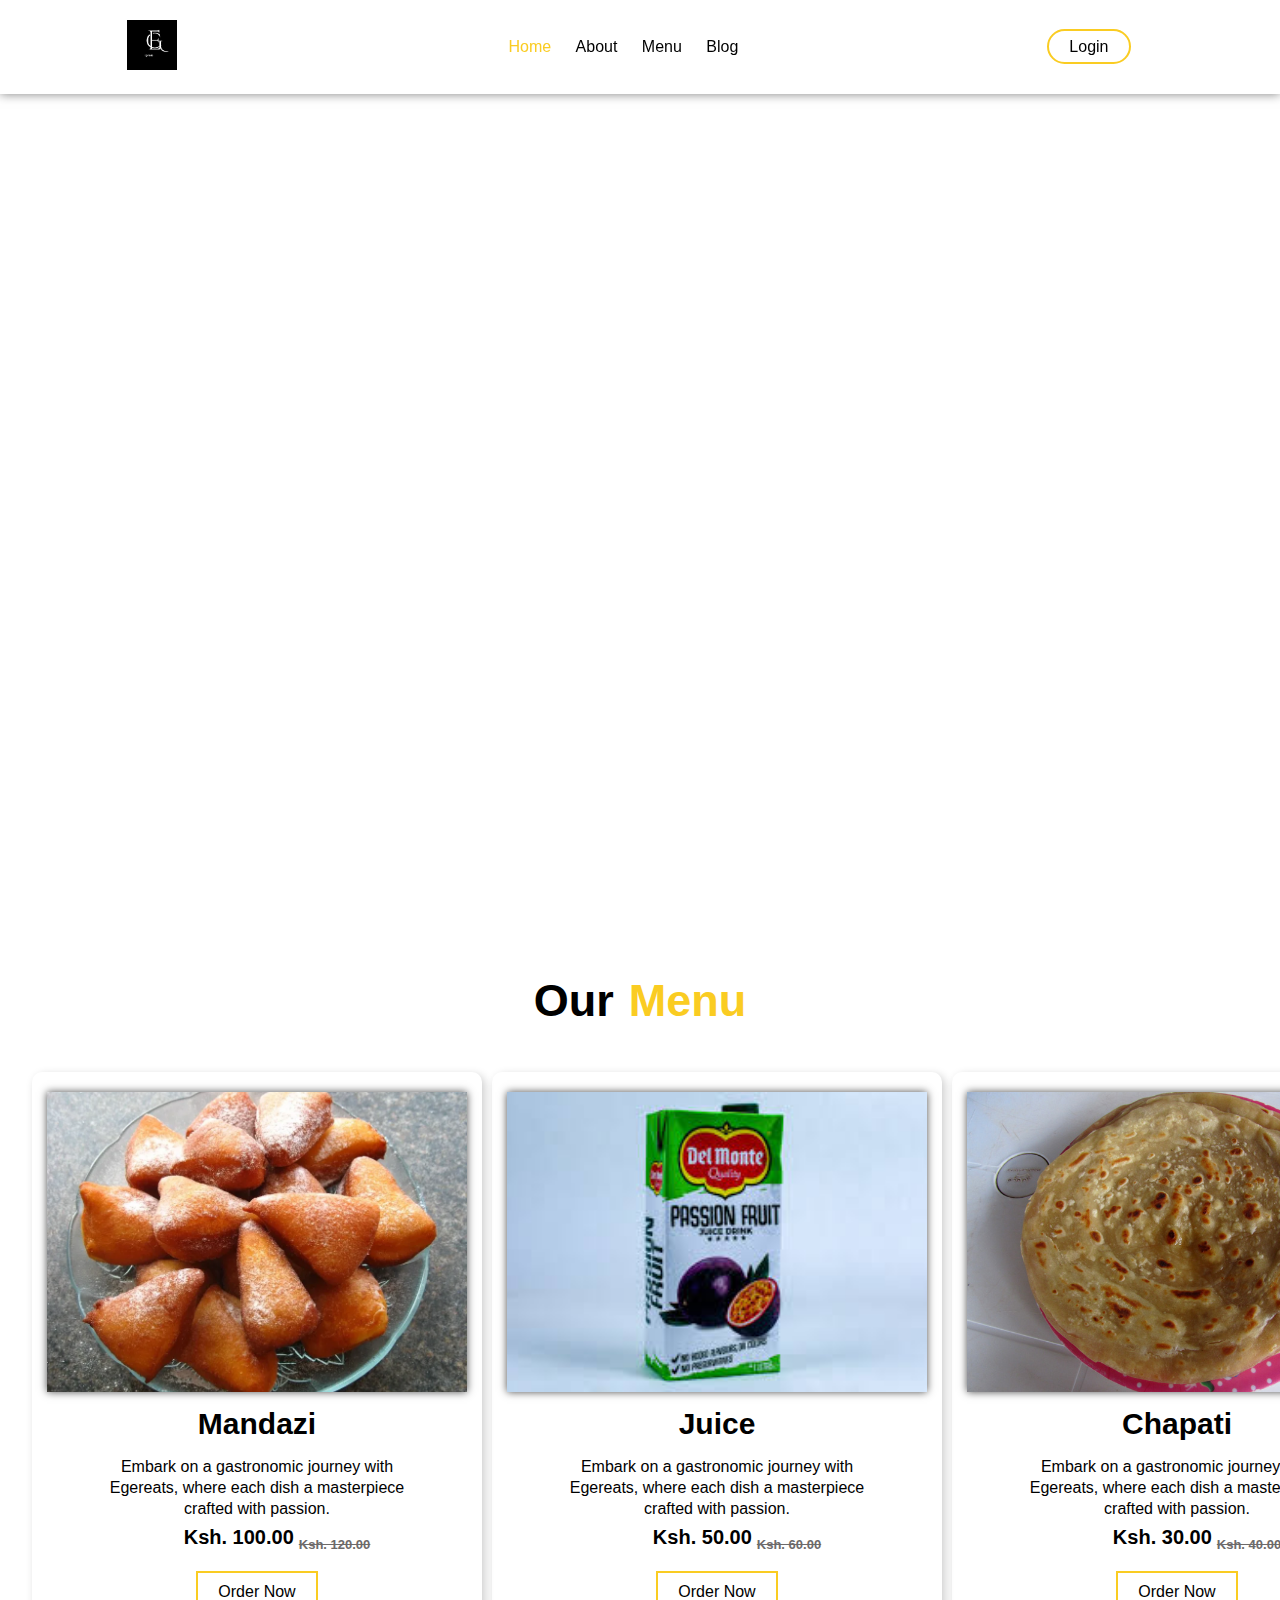
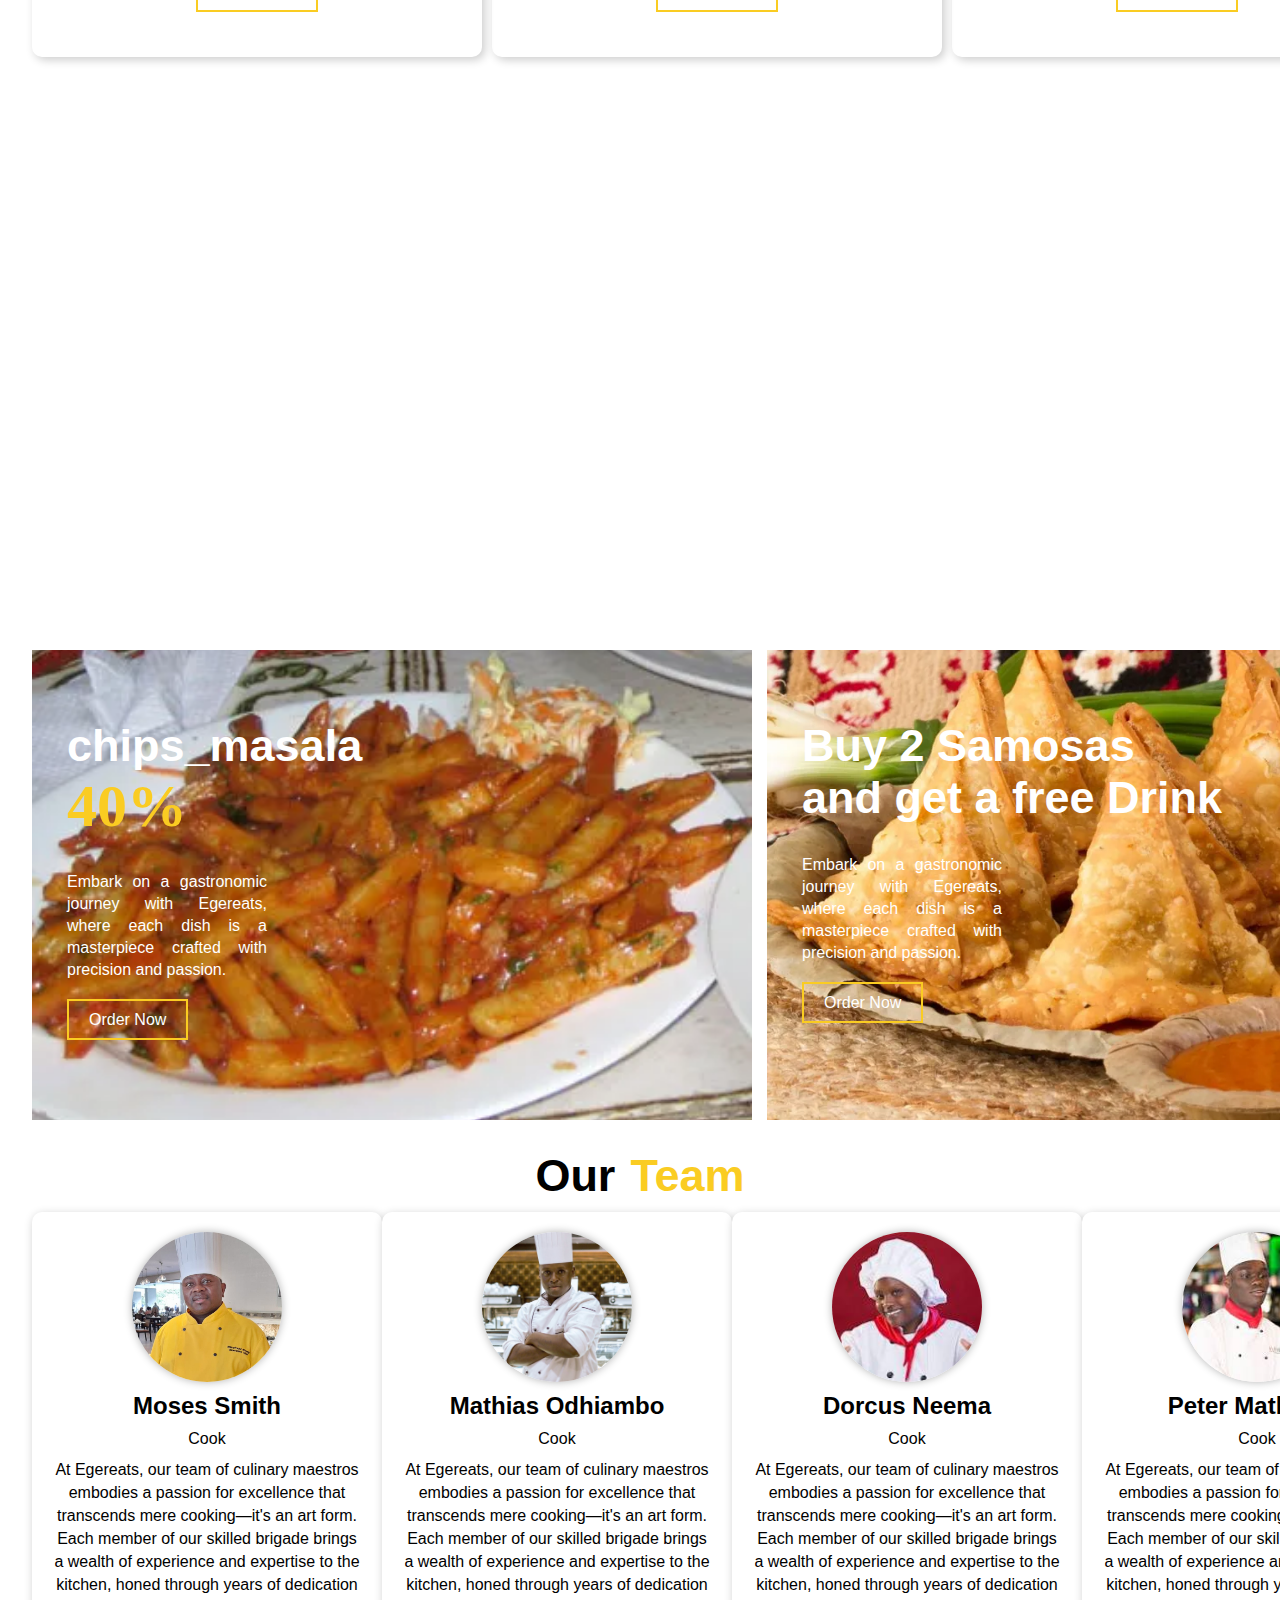
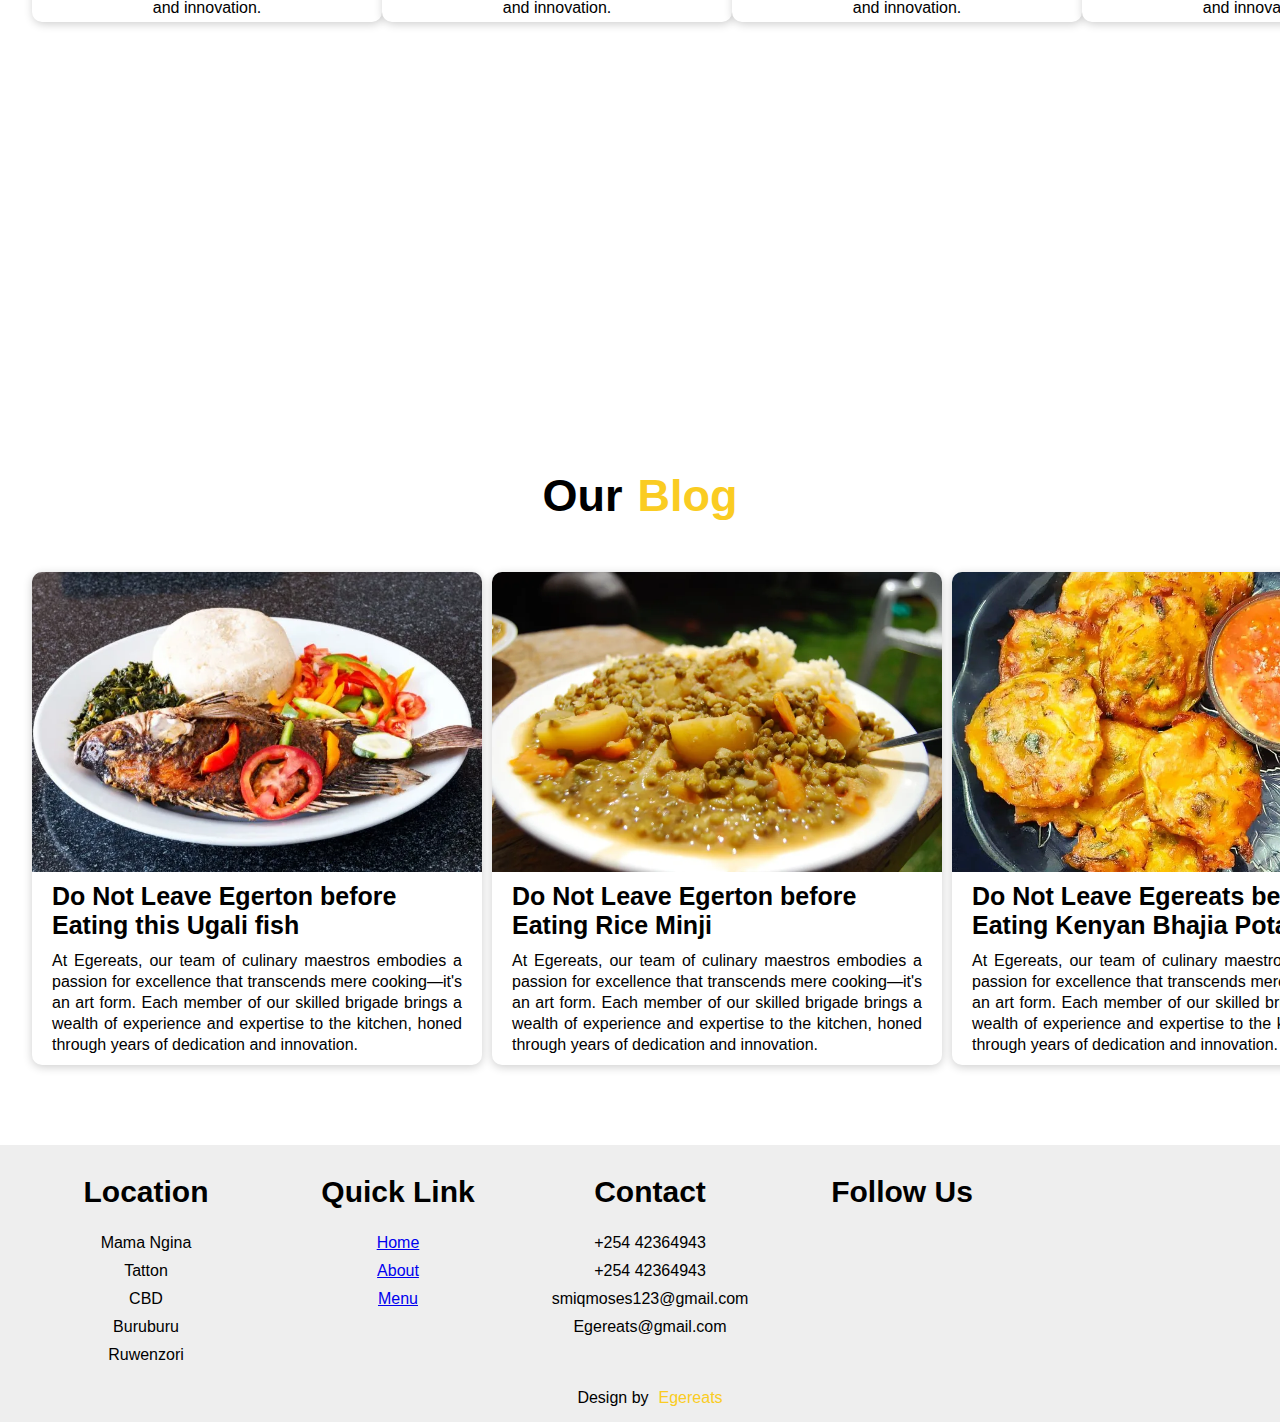
==== commit 0dfc2782: "fourth commit" ====
--- a/index.html
+++ b/index.html
@@ -7,7 +7,7 @@
     <title>Egereats</title>
     <link rel="stylesheet" href="index.css">
     <link rel="stylesheet" href="https://cdnjs.cloudflare.com/ajax/libs/font-awesome/6.2.0/css/all.min.css" integrity="sha512-xh6O/CkQoPOWDdYTDqeRdPCVd1SpvCA9XXcUnZS2FmJNp1coAFzvtCN9BmamE+4aHK8yyUHUSCcJHgXloTyT2A==" crossorigin="anonymous" referrerpolicy="no-referrer" />
-    <link rel="short icon" href="image/short_icon.png">
+    <link rel="short icon" href="image/short-icon.jpg">
     <script src="https://cdn.jsdelivr.net/npm/bootstrap@5.2.3/dist/js/bootstrap.bundle.min.js"></script>
 
 </head>
@@ -18,7 +18,7 @@
         <nav>
 
             <div class="logo">
-                <a href="index.html"><img src="image/logo.png"></a>
+                <a href="index.html"><img src="image/logo.jpg"></a>
                 
             </div>
 
--- a/index.css
+++ b/index.css
@@ -23,7 +23,7 @@
 }
 
 section nav .logo img{
-    width: 120px;
+    width: 50px;
     margin: 20px 0;
     position: relative;
     left: -45%;
@@ -706,14 +706,21 @@
 
 /* Mobile phones */
 @media only screen and (max-width: 600px) {
-    .left, .main, .right {
-      width: 100%; /* The width is 100%, when the viewport is 800px or smaller */
+    /* .left, .main, .right {
+      width: 100%; The width is 100%, when the viewport is 800px or smaller 
+    } */
+    body{
+        max-width: 600px;
+        margin: 0 auto;
+        overflow-x: hidden;   
+
     }
 
     /* navigation */
     section{
         width: 100%;
         height: 85vh;
+        
     }
     
     section nav{
@@ -769,7 +776,7 @@
     }
      
     section .main .main_image img{
-        visibility: hidden;
+        /* visibility: hidden; */
         display: none;
 
     }
